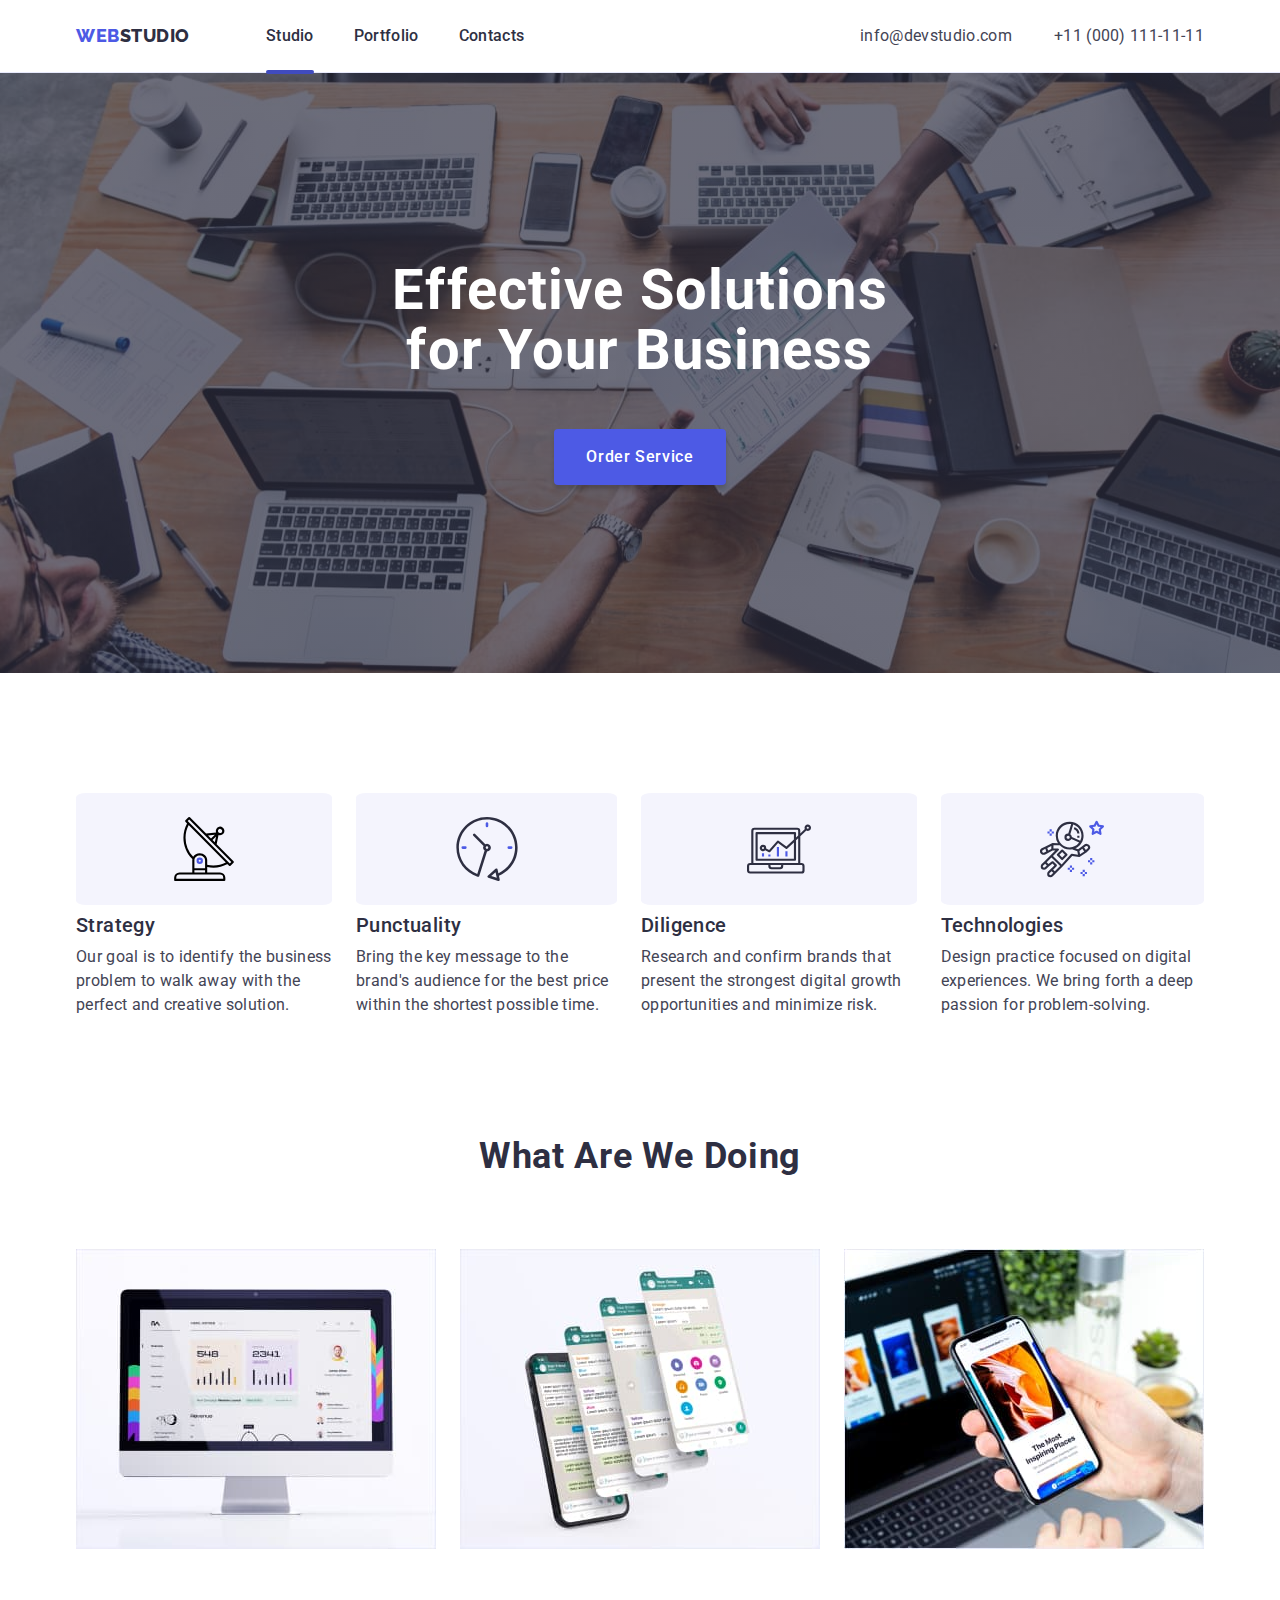
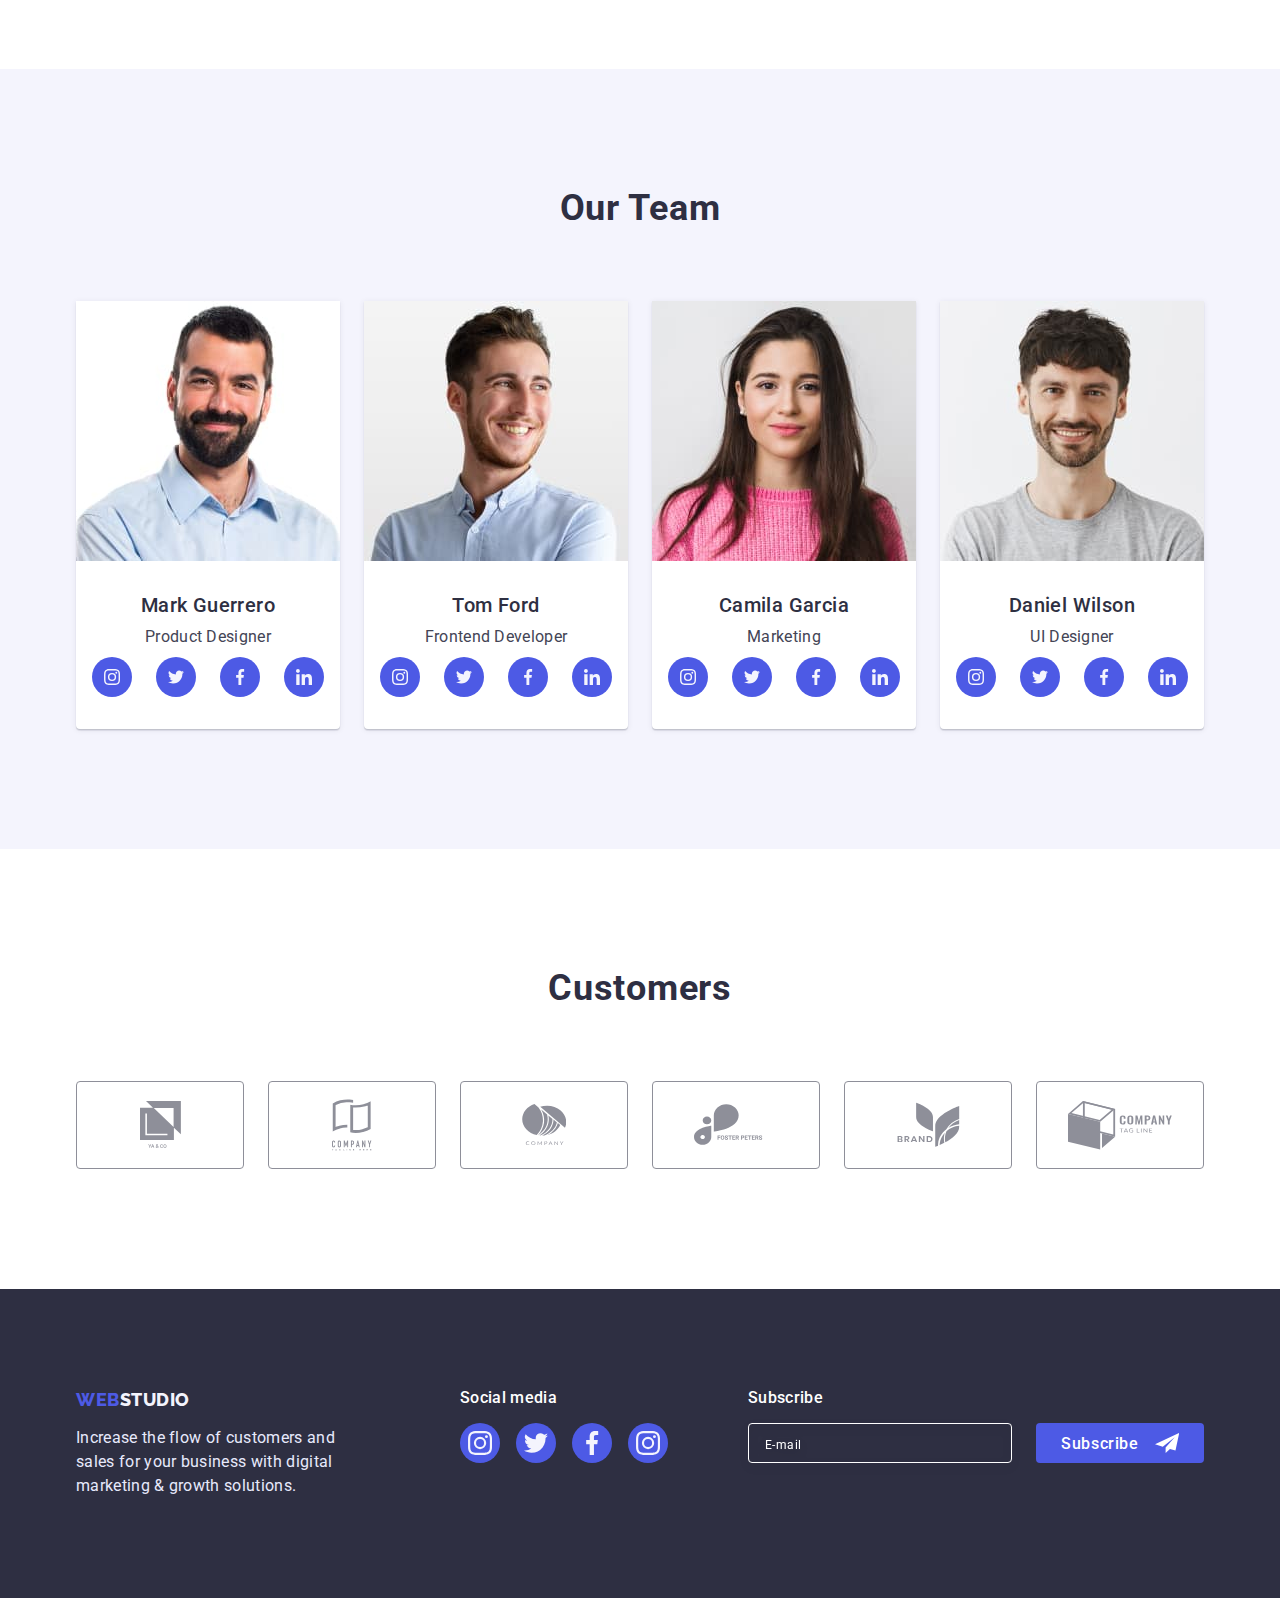
==== index.html @ 3ab44075 "Initial commit" ====
<!DOCTYPE html>
<html lang="en">
  <head>
    <meta charset="UTF-8" />
    <meta http-equiv="X-UA-Compatible" content="IE=edge" />
    <meta name="viewport" content="width=device-width, initial-scale=1.0" />
    <title>Document</title>
    <link rel="preconnect" href="https://fonts.googleapis.com" />
    <link rel="preconnect" href="https://fonts.gstatic.com" crossorigin />

    <link
      href="https://fonts.googleapis.com/css2?family=Raleway:wght@800&family=Roboto:wght@400;500;700;900&display=swap"
      rel="stylesheet"
    />
    <link
      href="
      https://cdn.jsdelivr.net/npm/modern-normalize@1.1.0/modern-normalize.min.css
      "
      rel="stylesheet"
    />
    <link rel="stylesheet" href="./css/styles.css" />
  </head>

  <body>
    <!-- Header page -->
    <header class="main-header">
      <div class="main-wrap container">
        <nav class="menu-nav">
          <!-- Links to other pages or sections of the current page -->
          <a href="./index.html" class="logo-text-first link"
            >Web<span class="logo-text-second link">Studio</span>
          </a>
          <ul class="site-nav list">
            <li class="site-nav-item">
              <a class="site-nav-link link line-nav" href="./index.html"
                >Studio</a
              >
            </li>
            <li class="site-nav-item">
              <a href="./portfolio.html" class="site-nav-link link"
                >Portfolio</a
              >
            </li>
            <li class="site-nav-item">
              <a href="" class="site-nav-link link">Contacts</a>
            </li>
          </ul>
        </nav>
        <address class="address-header">
          <ul class="address-nav list">
            <li class="address-nav-item">
              <a class="address-nav-link link" href="mailto:info@devstudio.com"
                >info@devstudio.com</a
              >
            </li>
            <li class="address-nav-item">
              <a class="address-nav-link link" href="tel:+110001111111"
                >+11 (000) 111-11-11</a
              >
            </li>
          </ul>
        </address>
      </div>
    </header>
    <!-- Unique page content -->
    <main>
      <!-- Hero section+button-->
      <section class="hero-section">
        <div class="container">
          <h1 class="hero-text">Effective Solutions for Your Business</h1>
          <button type="button" class="hero-button" data-modal-open>
            Order Service
          </button>
        </div>
      </section>
      <!-- About Our goal-->
      <section class="goal-main">
        <div class="container">
          <!-- title will be without text-->
          <h2 class="goal-heder visually-hidden">"About Our goal"</h2>
          <ul class="goal-list list">
            <li class="goal-nav">
              <div class="goal-icon">
                <svg width="64" height="64">
                  <use href="./images/icons.svg#icon-antenna"></use>
                </svg>
              </div>
              <h3 class="goal-nav-item">Strategy</h3>
              <p class="goal-nav-text">
                Our goal is to identify the business problem to walk away with
                the perfect and creative solution.
              </p>
            </li>
            <li class="goal-nav goal-punctuality">
              <div class="goal-icon">
                <svg width="64" height="64">
                  <use href="./images/icons.svg#icon-clock"></use>
                </svg>
              </div>
              <h3 class="goal-nav-item">Punctuality</h3>
              <p class="goal-nav-text">
                Bring the key message to the brand's audience for the best price
                within the shortest possible time.
              </p>
            </li>
            <li class="goal-nav goal-diligence">
              <div class="goal-icon">
                <svg width="64" height="64">
                  <use href="./images/icons.svg#icon-diagram"></use>
                </svg>
              </div>
              <h3 class="goal-nav-item">Diligence</h3>
              <p class="goal-nav-text">
                Research and confirm brands that present the strongest digital
                growth opportunities and minimize risk.
              </p>
            </li>
            <li class="goal-nav goal-technologies">
              <div class="goal-icon">
                <svg width="64" height="64">
                  <use href="./images/icons.svg#icon-astronaut"></use>
                </svg>
              </div>
              <h3 class="goal-nav-item">Technologies</h3>
              <p class="goal-nav-text">
                Design practice focused on digital experiences. We bring forth a
                deep passion for problem-solving.
              </p>
            </li>
          </ul>
        </div>
      </section>
      <!-- About What are we doing-->
      <section class="doing-main">
        <div class="container">
          <h2 class="doing-header">What are we doing</h2>
          <ul class="doing-nav list">
            <li class="doing-nav-item">
              <img
                src="./images/imgaboutdoing1.jpg"
                alt="computer"
                width="360"
                height="300"
              />
            </li>
            <li class="doing-nav-item">
              <img
                src="./images/imgaboutdoing2.jpg"
                alt="phone"
                width="360"
                height="300"
              />
            </li>
            <li class="doing-nav-item">
              <img
                src="./images/imgaboutdoing3.jpg"
                alt="computer_phone"
                width="360"
                height="300"
              />
            </li>
          </ul>
        </div>
      </section>
      <!-- About Our Team-->
      <section class="team-sect">
        <div class="container">
          <h2 class="team-header">Our Team</h2>
          <ul class="team-nav list">
            <li class="team-nav-items">
              <img
                src="./images/imgguerrero.jpg"
                alt="foto teams"
                width="264"
                height="260"
              />
              <div class="container-card">
                <h3 class="team-nav-name">Mark Guerrero</h3>
                <p class="team-nav-position">Product Designer</p>
                <ul class="social-nav list">
                  <li>
                    <a
                      href="https://www.instagram.com/"
                      class="social-nav-link"
                    >
                      <svg class="social-nav-icon" width="16" height="16">
                        <use href="./images/icons.svg#icon-instagram"></use>
                      </svg>
                    </a>
                  </li>
                  <li>
                    <a href="https://www.twitter.com/" class="social-nav-link">
                      <svg class="social-nav-icon" width="16" height="16">
                        <use href="./images/icons.svg#icon-twitter"></use>
                      </svg>
                    </a>
                  </li>
                  <li>
                    <a href="https://www.facebook.com/" class="social-nav-link">
                      <svg class="social-nav-icon" width="16" height="16">
                        <use href="./images/icons.svg#icon-facebook"></use>
                      </svg>
                    </a>
                  </li>
                  <li>
                    <a href="https://www.linkedin.com/" class="social-nav-link">
                      <svg class="social-nav-icon" width="16" height="16">
                        <use href="./images/icons.svg#icon-linkedin"></use>
                      </svg>
                    </a>
                  </li>
                </ul>
              </div>
            </li>
            <li class="team-nav-items">
              <img
                src="./images/imgford.jpg"
                alt="foto teams"
                width="264"
                height="260"
              />
              <div class="container-card">
                <h3 class="team-nav-name">Tom Ford</h3>
                <p class="team-nav-position">Frontend Developer</p>
                <ul class="social-nav list">
                  <li>
                    <a
                      href="https://www.instagram.com/"
                      class="social-nav-link"
                    >
                      <svg class="social-nav-icon" width="16" height="16">
                        <use href="./images/icons.svg#icon-instagram"></use>
                      </svg>
                    </a>
                  </li>
                  <li>
                    <a href="https://www.twitter.com/" class="social-nav-link">
                      <svg class="social-nav-icon" width="16" height="16">
                        <use href="./images/icons.svg#icon-twitter"></use>
                      </svg>
                    </a>
                  </li>
                  <li>
                    <a href="https://www.facebook.com/" class="social-nav-link">
                      <svg class="social-nav-icon" width="16" height="16">
                        <use href="./images/icons.svg#icon-facebook"></use>
                      </svg>
                    </a>
                  </li>
                  <li>
                    <a href="https://www.linkedin.com/" class="social-nav-link">
                      <svg class="social-nav-icon" width="16" height="16">
                        <use href="./images/icons.svg#icon-linkedin"></use>
                      </svg>
                    </a>
                  </li>
                </ul>
              </div>
            </li>
            <li class="team-nav-items">
              <img
                src="./images/imggarcia.jpg"
                alt="foto teams"
                width="264"
                height="260"
              />
              <div class="container-card">
                <h3 class="team-nav-name">Camila Garcia</h3>
                <p class="team-nav-position">Marketing</p>
                <ul class="social-nav list">
                  <li>
                    <a
                      href="https://www.instagram.com/"
                      class="social-nav-link"
                    >
                      <svg class="social-nav-icon" width="16" height="16">
                        <use href="./images/icons.svg#icon-instagram"></use>
                      </svg>
                    </a>
                  </li>
                  <li>
                    <a href="https://www.twitter.com/" class="social-nav-link">
                      <svg class="social-nav-icon" width="16" height="16">
                        <use href="./images/icons.svg#icon-twitter"></use>
                      </svg>
                    </a>
                  </li>
                  <li>
                    <a href="https://www.facebook.com/" class="social-nav-link">
                      <svg class="social-nav-icon" width="16" height="16">
                        <use href="./images/icons.svg#icon-facebook"></use>
                      </svg>
                    </a>
                  </li>
                  <li>
                    <a href="https://www.linkedin.com/" class="social-nav-link">
                      <svg class="social-nav-icon" width="16" height="16">
                        <use href="./images/icons.svg#icon-linkedin"></use>
                      </svg>
                    </a>
                  </li>
                </ul>
              </div>
            </li>
            <li class="team-nav-items">
              <img
                src="./images/imgwilson.jpg"
                alt="foto teams"
                width="264"
                height="260"
              />
              <div class="container-card">
                <h3 class="team-nav-name">Daniel Wilson</h3>
                <p class="team-nav-position">UI Designer</p>
                <ul class="social-nav list">
                  <li>
                    <a
                      href="https://www.instagram.com/"
                      class="social-nav-link"
                    >
                      <svg class="social-nav-icon" width="16" height="16">
                        <use href="./images/icons.svg#icon-instagram"></use>
                      </svg>
                    </a>
                  </li>
                  <li>
                    <a href="https://www.twitter.com/" class="social-nav-link">
                      <svg class="social-nav-icon" width="16" height="16">
                        <use href="./images/icons.svg#icon-twitter"></use>
                      </svg>
                    </a>
                  </li>
                  <li>
                    <a href="https://www.facebook.com/" class="social-nav-link">
                      <svg class="social-nav-icon" width="16" height="16">
                        <use href="./images/icons.svg#icon-facebook"></use>
                      </svg>
                    </a>
                  </li>
                  <li>
                    <a href="https://www.linkedin.com/" class="social-nav-link">
                      <svg class="social-nav-icon" width="16" height="16">
                        <use href="./images/icons.svg#icon-linkedin"></use>
                      </svg>
                    </a>
                  </li>
                </ul>
              </div>
            </li>
          </ul>
        </div>
      </section>
      <!-- Customers -->
      <section class="customers-main">
        <div class="container">
          <h2 class="customers-header">Customers</h2>
          <ul class="customers-list list">
            <li class="customers-link link">
              <a href="" class="customers-link-icon">
                <svg class="customers-icon" width="41" height="47">
                  <use href="./images/icons.svg#icon-grouponee"></use>
                </svg>
              </a>
            </li>
            <li class="customers-link link">
              <a href="" class="customers-link-icon">
                <svg class="customers-icon" width="40" height="52">
                  <use href="./images/icons.svg#icon-grouptwo"></use>
                </svg>
              </a>
            </li>
            <li class="customers-link link">
              <a href="" class="customers-link-icon">
                <svg class="customers-icon" width="44" height="41">
                  <use href="./images/icons.svg#icon-groupthree"></use>
                </svg>
              </a>
            </li>
            <li class="customers-link link">
              <a href="" class="customers-link-icon">
                <svg class="customers-icon" width="84" height="41">
                  <use href="./images/icons.svg#icon-groupfour"></use>
                </svg>
              </a>
            </li>
            <li class="customers-link link">
              <a href="" class="customers-link-icon">
                <svg class="customers-icon" width="63" height="45">
                  <use href="./images/icons.svg#icon-groupfive"></use>
                </svg>
              </a>
            </li>
            <li class="customers-link link">
              <a href="" class="customers-link-icon">
                <svg class="customers-icon" width="104" height="56">
                  <use href="./images/icons.svg#icon-groupsix"></use>
                </svg>
              </a>
            </li>
          </ul>
        </div>
      </section>
    </main>
    <!-- footer -->
    <footer class="footer-main">
      <div class="container footer-wrap">
        <div class="footer-logo-wrap">
          <a href="./index.html" class="footer-text-first link list"
            >Web<span class="footer-text-second link">Studio</span>
          </a>
          <p class="footer-text">
            Increase the flow of customers and sales for your business with
            digital marketing & growth solutions.
          </p>
        </div>
        <div class="footer-social-wrap">
          <h3 class="footer-social">Social media</h3>
          <ul class="footer-social-nav list">
            <li class="footer-social-link">
              <a href="" class="social-nav-link footer-link">
                <svg class="social-nav-icon" width="24" height="24">
                  <use href="./images/icons.svg#icon-instagram"></use>
                </svg>
              </a>
            </li>
            <li class="footer-social-link">
              <a href="" class="social-nav-link footer-link">
                <svg class="social-nav-icon" width="24" height="24">
                  <use href="./images/icons.svg#icon-twitter"></use>
                </svg>
              </a>
            </li>
            <li class="footer-social-link">
              <a href="" class="social-nav-link footer-link">
                <svg class="social-nav-icon" width="24" height="24">
                  <use href="./images/icons.svg#icon-facebook"></use>
                </svg>
              </a>
            </li>
            <li class="footer-social-link">
              <a href="" class="social-nav-link footer-link">
                <svg class="social-nav-icon" width="24" height="24">
                  <use href="./images/icons.svg#icon-instagram"></use>
                </svg>
              </a>
            </li>
          </ul>
        </div>
        <!-- Subscribe form -->
        <form class="subscribe-form">
          <label for="subscribe-input"
            ><span class="subscribe-title-text">Subscribe</span>
          </label>
          <div class="subscribe-form-wrap">
            <input
              name="subscribe_input"
              id="subscribe-input"
              type="email"
              placeholder="E-mail"
              class="subscribe-footer-input"
            />
            <button type="submit" class="subscribe-btn">
              Subscribe
              <svg class="subscribe-button-icon" width="24" height="24">
                <use href="./images/icons.svg#icon-subscribe"></use>
              </svg>
            </button>
          </div>
        </form>
      </div>
    </footer>
    <!-- backdrop+modal -->
    <!-- is-hidden -->
    <div class="backdrop is-hidden" data-modal>
      <div class="modal">
        <button type="button" class="modal-close-btn" data-modal-close>
          <svg class="modal-close-icon" width="8" height="8">
            <use href="./images/icons.svg#icon-close-black"></use>
          </svg>
        </button>
        <!--  modal-form-->
        <form class="modal-form">
          <p class="modal-title-text">
            Leave your contacts and we will call you back
          </p>
          <div class="modal-label-wrap">
            <label class="modal-form-field" for="name-client">
              <span class="modal-form-field-desc">Name</span>
            </label>
            <div class="modal-input-wrap">
              <input
                type="text"
                name="name_client"
                id="name-client"
                required
                pattern="^[a-zA-Z]+$"
                minlength="2"
                class="modal-form-input"
                autofocus
              />
              <svg class="modal-form-input-icon" width="12" height="12">
                <use href="./images/icons.svg#icon-name"></use>
              </svg>
            </div>
          </div>
          <div class="modal-label-wrap">
            <label class="modal-form-field" for="tel-client">
              <span class="modal-form-field-desc">Phone</span>
            </label>
            <div class="modal-input-wrap">
              <input
                type="tel"
                name="tel_client"
                id="tel-client"
                required
                pattern="[0-9]{10}"
                class="modal-form-input"
              />
              <svg class="modal-form-input-icon" width="13" height="13">
                <use href="./images/icons.svg#icon-phone"></use>
              </svg>
            </div>
          </div>
          <div class="modal-label-wrap">
            <label class="modal-form-field" for="email-client">
              <span class="modal-form-field-desc">Email</span>
            </label>
            <div class="modal-input-wrap">
              <input
                type="email"
                name="email_client"
                id="email-client"
                class="modal-form-input"
              />
              <svg class="modal-form-input-icon" width="15" height="12">
                <use href="./images/icons.svg#icon-email"></use>
              </svg>
            </div>
          </div>

          <label for="comment-client">
            <span class="modal-form-field-desc">Comment</span>
          </label>
          <textarea
            name="comment_client"
            id="comment-client"
            placeholder="Text input"
            class="modal-form-comment"
          ></textarea>
          <input
            id="user-policy"
            type="checkbox"
            name="user_policy"
            class="modal-form-check visually-hidden"
          />
          <label for="user-policy" class="modal-form-check-desk"
            >I accept the terms and conditions of the&nbsp;
            <a class="link" href="">Privacy Policy</a>
          </label>
          <button type="submit" class="modal-submit-btn">Send</button>
        </form>
      </div>
    </div>
    <script src="./js/modal.js"></script>
  </body>
</html>
---- css/styles.css ----
:root {
  --main-text-color: #434455;
  --title-text-color: #2e2f42;
  --logo-text-color: #4d5ae5;
  --hover-text-color: #404bbf;
  --background-hero-color: #2e2f42;
  --hero-text-color: #ffffff;
  --button-main-color: #4d5ae5;
  --button-hover-color: #404bbf;
  --button-text-color: #ffffff;
  --background-button-color: #f4f4fd;
  --background-team-color: #f4f4fd;
  --background-team-card: #ffffff;
  --background-footer-color: #2e2f42;
  --logo-footertext-color: #f4f4fd;
  --footer-text-color: #e7e9fc;
  --background-main-section: #e5e5e5;
  --background-work-card: #ffffff;
  --social-icon-color: rgba(244, 244, 253, 1);
  --social-background-color: rgba(77, 90, 229, 1);
  --social-background-hover: rgba(64, 75, 191, 1);
  --customer-border-color: rgba(142, 143, 153, 1);
  --customer-logo-color: rgba(142, 143, 153, 1);
  --footer-social-color: #31d0aa;
  --backdrop-color: rgba(46, 47, 66, 0.4);
  --modalwindow-color: #fcfcfc;
  --background-modal-color: #e7e9fc;
  --modal-close-normal: rgba(46, 47, 66, 1);
  --modal-close-active: rgba(255, 255, 255, 1);
}
body {
  font-family: Roboto, sans-serif;
  color: var(--main-text-color);
  background-color: var(--background-team-card);
}
/* global border-box*/
*,
*::before,
*::after {
  box-sizing: border-box;
}
/* local zeroing margin&padding */

h1,
h2,
h3,
h4,
p {
  margin-top: 0;
  margin-bottom: 0;
}
ul {
  margin-top: 0;
  margin-bottom: 0;
  padding-left: 0;
}

img {
  display: block;
  max-width: 100%;
  height: auto;
}

/* reset styles in the list*/
.list {
  list-style: none;
}
/* style for main page*/
/* reset styles in the link*/
.link {
  text-decoration: none;
  font-style: normal;
}
/* container*/
.container {
  max-width: 1158px;
  padding: 0 15px;
  margin: 0 auto;
}
/*style header*/
.main-header {
  border-bottom: 1px solid #e7e9fc;
}
.main-wrap {
  display: flex;
  align-items: center;
}
.menu-nav {
  display: flex;
  align-items: center;
}
/* logo header*/

.logo-text-first {
  padding-top: 24px;
  padding-bottom: 24px;

  font-family: 'Raleway', sans-serif;
  font-weight: 800;
  font-size: 18px;
  line-height: 1.17;
  letter-spacing: 0.03em;
  text-transform: uppercase;
  color: var(--logo-text-color);
}
.logo-text-second {
  font-family: 'Raleway', sans-serif;
  font-weight: 800;
  font-size: 18px;
  line-height: 1.17;
  letter-spacing: 0.03em;
  text-transform: uppercase;
  color: var(--title-text-color);
}
/* nav in header*/

.site-nav {
  display: flex;
  margin-left: 76px;
}
.site-nav-item {
  margin-right: 40px;
}
.site-nav .site-nav-item:last-child {
  margin-right: 0;
}
.site-nav-link {
  display: block;
  padding-top: 24px;
  padding-bottom: 24px;

  font-weight: 500;
  font-size: 16px;
  line-height: 1.5;
  letter-spacing: 0.02em;
  color: var(--title-text-color);
  /*  Set transition values  */
  transition: color 250ms cubic-bezier(0.4, 0, 0.2, 1);
}
.site-nav .link:hover,
.site-nav .link:focus {
  color: var(--hover-text-color);
}
.line-nav {
  position: relative;
}
.line-nav::after {
  content: '';
  position: absolute;
  width: 100%;
  height: 4px;
  left: 0px;

  background: var(--button-hover-color);
  border-radius: 2px;
  bottom: -2px;
}

/* nav address in header*/
.address-header {
  font-style: normal;
  margin-left: auto;
}
.address-nav-link {
  padding-top: 24px;
  padding-bottom: 24px;

  font-weight: 400;
  font-size: 16px;
  line-height: 1.5;
  letter-spacing: 0.02em;
  color: var(--main-text-color);
  /*  Set transition values  */
  transition: color 250ms cubic-bezier(0.4, 0, 0.2, 1);
}
.address-nav {
  display: flex;
}
.address-nav .address-nav-item + .address-nav-item {
  margin-left: 42px;
}
.address-nav .link:hover,
.address-nav .link:focus {
  color: var(--hover-text-color);
}
/* Hero section+button*/
.hero-section {
  text-align: center;
  background-color: var(--background-hero-color);
  padding-top: 188px;
  padding-bottom: 188px;
  background-image: linear-gradient(
      rgba(46, 47, 66, 0.7),
      rgba(46, 47, 66, 0.7)
    ),
    url(../images/peopleofficeopt.jpg);
  background-size: cover;
  max-width: 1440px;
  margin: 0 auto;
}
.hero-text {
  margin-bottom: 48px;
  margin-right: auto;
  margin-left: auto;
  width: 496px;

  font-weight: 700;
  font-size: 56px;
  line-height: 1.07;
  letter-spacing: 0.02em;
  text-align: center;
  color: var(--hero-text-color);
}
.hero-button {
  display: inline-block;
  border-radius: 4px;
  padding: 16px 32px;
  box-shadow: 0px 4px 4px rgba(0, 0, 0, 0.15);
  border: 0;

  font-family: inherit;
  background-color: var(--button-main-color);
  font-weight: 500;
  font-size: 16px;
  line-height: 1.5;
  letter-spacing: 0.04em;
  cursor: pointer;
  color: var(--button-text-color);
  /*  Set transition values  */
  transition: background-color 250ms cubic-bezier(0.4, 0, 0.2, 1),
    box-shadow 250ms cubic-bezier(0.4, 0, 0.2, 1);
}
.hero-button:hover,
.hero-button:focus {
  background-color: var(--button-hover-color);
}
/* section About Our goal*/
/* h2 hidden*/
.visually-hidden {
  position: absolute;
  width: 1px;
  height: 1px;
  margin: -1px;
  border: 0;
  padding: 0;
  white-space: nowrap;
  clip-path: inset(100%);
  clip: rect(0 0 0 0);
  overflow: hidden;
}
.goal-main {
  padding: 120px 0;
}
.goal-list {
  display: flex;
  gap: 24px;
}
.goal-nav {
  flex-basis: calc((100%-72px) / 4);
}
.goal-icon {
  display: flex;
  justify-content: center;
  align-items: center;
  height: 112px;
  margin-bottom: 8px;
  background: var(--background-button-color);
  border-radius: 4%;
}
.goal-nav-item {
  margin-top: 0;
  margin-bottom: 8px;
  font-weight: 500;
  font-size: 20px;
  line-height: 1.2;
  letter-spacing: 0.02em;
  color: var(--title-text-color);
}
.goal-nav-text {
  margin: 0;
  font-weight: 400;
  font-size: 16px;
  line-height: 1.5;
  letter-spacing: 0.02em;
  color: var(--main-text-color);
}
/*  section What are we doing*/
.doing-main {
  padding: 0 0 120px 0;
}
.doing-nav {
  display: flex;
  /* flex-wrap: wrap; */
  gap: 24px;
}
.doing-header {
  margin-top: 0;
  margin-bottom: 72px;

  font-weight: 700;
  font-size: 36px;
  line-height: 1.11;
  letter-spacing: 0.02em;
  text-transform: capitalize;
  text-align: center;
  color: var(--title-text-color);
}
.doing-nav-item {
  flex-basis: calc((100%-24 * 2) / 3);
}

/*  section Team*/
.team-sect {
  padding: 120px 0;
  background-color: var(--background-team-color);
}
.team-nav {
  display: flex;
  /* flex-wrap: wrap; */
  gap: 24px;
}
.team-header {
  margin-top: 0;
  margin-bottom: 72px;

  font-weight: 700;
  font-size: 36px;
  line-height: 1.11;
  letter-spacing: 0.02em;
  text-transform: capitalize;
  text-align: center;
  color: var(--title-text-color);
}

.team-nav-items {
  flex-basis: calc((100%-24 * 3) / 4);
  background-color: var(--background-team-card);
  text-align: center;
  box-shadow: 0px 1px 6px rgba(46, 47, 66, 0.08),
    0px 1px 1px rgba(46, 47, 66, 0.16), 0px 2px 1px rgba(46, 47, 66, 0.08);
  border-radius: 0px 0px 4px 4px;
}
.team-nav-name {
  margin-top: 0;
  margin-bottom: 8px;
  text-align: center;

  font-weight: 500;
  font-size: 20px;
  line-height: 1.2;
  letter-spacing: 0.02em;
  color: var(--title-text-color);
}
.team-nav-position {
  margin: 0;
  text-align: center;
  line-height: 1.5;
  font-size: 16px;
  letter-spacing: 0.02em;
  margin-bottom: 8px;
}
.container-card {
  padding: 32px 0;
}
.social-nav {
  display: flex;
  align-content: center;
  justify-content: center;
  gap: 24px;
}
.social-nav-link {
  display: flex;
  justify-content: center;
  align-items: center;
  width: 40px;
  height: 40px;
  border-radius: 50%;
  border-color: transparent;
  background-color: var(--social-background-color);
  /*  Set transition values  */
  transition: background-color 250ms cubic-bezier(0.4, 0, 0.2, 1);
}
.social-nav-link:hover,
.social-nav-link:focus {
  background-color: var(--social-background-hover);
}

.social-nav-icon {
  fill: var(--social-icon-color);
}

/* Customers*/
.customers-main {
  padding: 120px 0;
  background-color: var(--background-work-card);
}
.customers-list {
  display: flex;
  /* flex-wrap: wrap; */
  gap: 24px;
}
.customers-header {
  margin-top: 0;
  margin-bottom: 72px;

  font-weight: 700;
  font-size: 36px;
  line-height: 1.11;
  letter-spacing: 0.02em;
  text-transform: capitalize;
  text-align: center;
  color: var(--title-text-color);
  /* outline: 1px solid red; */
}
.customers-link-icon {
  width: 168px;
  height: 88px;
  align-items: center;
  justify-content: center;
  display: flex;
  color: var(--customer-logo-color);

  border: 1px solid var(--customer-border-color);
  border-color: var(--customer-border-color);
  border-radius: 4px;
  /*  Set transition values  */
  transition: border 250ms cubic-bezier(0.4, 0, 0.2, 1);
}
.customers-icon {
  fill: currentColor;
  transition: color 250ms cubic-bezier(0.4, 0, 0.2, 1);
}
.customers-link-icon:hover,
.customers-link-icon:focus {
  color: var(--hover-text-color);
}
.customers-link-icon:hover,
.customers-link-icon:focus {
  border: 1px solid var(--hover-text-color);
}

/*  footer*/
.footer-main {
  padding-top: 100px;
  padding-bottom: 100px;
  background-color: var(--background-footer-color);
}
.footer-logo-wrap {
  margin-right: 120px;
}
.footer-text-first {
  padding-top: 24px;
  padding-bottom: 24px;

  font-family: 'Raleway', sans-serif;
  font-weight: 800;
  font-size: 18px;
  line-height: 1.17;
  letter-spacing: 0.03em;
  text-transform: uppercase;
  color: var(--logo-text-color);
}

.footer-text-second {
  font-family: 'Raleway', sans-serif;
  font-style: normal;
  font-weight: 800;
  font-size: 18px;
  line-height: 1.17;
  letter-spacing: 0.03em;
  text-transform: uppercase;
  color: var(--logo-footertext-color);
}
.footer-text {
  margin-top: 16px;
  margin-bottom: 0;
  width: 264px;

  font-size: 16px;
  line-height: 1.5;
  letter-spacing: 0.02em;
  color: var(--footer-text-color);
}
.footer-wrap {
  display: flex;
  /* flex-wrap: wrap;
  gap: 120px; */
}
.footer-social-wrap {
  width: 208px;
  margin-right: 80px;
}
.footer-social {
  font-weight: 500;
  font-size: 16px;
  /* line-height: 1.5px; */
  letter-spacing: 0.02em;
  color: var(--button-text-color);
}
.footer-social-nav {
  display: flex;
  align-content: center;
  gap: 16px;
  margin-top: 16px;
}
.footer-link:hover,
.footer-link:focus {
  background-color: var(--footer-social-color);
}
/* modal window */
.backdrop {
  position: fixed;
  height: 100%;
  width: 1440px;
  left: 0px;
  top: 0px;
  background-color: var(--backdrop-color);
  transition: visibility 350ms linear, opacity 350ms linear;
}
.modal {
  position: absolute;
  width: 408px;
  min-height: 576px;
  top: 88px;
  background: var(--modalwindow-color);
  box-shadow: 0px 1px 1px rgba(0, 0, 0, 0.14), 0px 1px 3px rgba(0, 0, 0, 0.12),
    0px 2px 1px rgba(0, 0, 0, 0.2);
  border-radius: 4px;
  position: absolute;
  top: 50%;
  left: 50%;
  padding: 72px 24px 24px 24px;
  /*  Set transition values  */
  transform: translate(-50%, -50%) scale(1) rotate(0);
  transition: transform 350ms linear;
}

.backdrop.is-hidden .modal {
  transform: translate(-50%, -50%) scalex(0) rotate(-60deg);
}
.modal-close-btn {
  width: 24px;
  height: 24px;
  border: 1px solid rgba(0, 0, 0, 0.1);
  border-radius: 50%;
  background-color: var(--background-modal-color);
  position: absolute;
  top: 24px;
  right: 24px;
  cursor: pointer;
  /*  Set transition values  */
  transition: background-color 250ms cubic-bezier(0.4, 0, 0.2, 1),
    color 250ms cubic-bezier(0.4, 0, 0.2, 1);
}
.modal-close-icon {
  fill: currentColor;
}
.modal-close-btn:hover {
  background-color: var(--social-background-hover);
  color: var(--modal-close-active);
}
.is-hidden {
  visibility: hidden;
  opacity: 0;
  pointer-events: none;
}
/* modal-form */
.modal-title-text {
  font-weight: 500;
  font-size: 16px;
  line-height: 1.5;
  text-align: center;
  letter-spacing: 0.02em;
  color: var(--title-text-color);
  margin-bottom: 16px;
}
.modal-form {
  display: flex;
  flex-direction: column;
}

.modal-form-input {
  width: 100%;
  height: 40px;
  border: 1px solid rgba(46, 47, 66, 0.4);
  border-radius: 4px;
  padding-left: 38px;
  /* Set transition values */
  transition: border-color 250ms cubic-bezier(0.4, 0, 0.2, 1);
}
.modal-form-field-desc {
  display: block;
  font-weight: 400;
  font-size: 12px;
  line-height: 1.17;
  letter-spacing: 0.04em;
  color: #8e8f99;
  margin-bottom: 4px;
}
.modal-label-wrap {
  margin-bottom: 8px;
}

.modal-input-wrap {
  position: relative;
}
.modal-form-input-icon {
  position: absolute;
  top: 50%;
  transform: translateY(-50%);
  left: 16px;
  display: block;
  fill: var(--modal-close-normal);
  /* Set transition values  */
  transition: fill 250ms cubic-bezier(0.4, 0, 0.2, 1);
}

.modal-form-comment {
  width: 100%;
  border: 1px solid var(--backdrop-color);
  border-radius: 4px;
  height: 120px;
  resize: none;
  padding: 8px 16px;
  font-weight: 400;
  font-size: 12px;
  line-height: 1.17;
  letter-spacing: 0.04em;
  margin-bottom: 16px;
  /*  Set transition values  */
  transition: border 250ms cubic-bezier(0.4, 0, 0.2, 1);
}
.modal-form-comment::placeholder {
  font-weight: 400;
  font-size: 12px;
  line-height: 1.17;
  letter-spacing: 0.04em;
  color: var(--backdrop-color);
}
.modal-form-input:focus {
  outline: none;
  border-color: var(--social-background-color);
}
.modal-form-input:focus:focus + .modal-form-input-icon {
  fill: var(--social-background-color);
}
.modal-form-comment:focus {
  outline: none;
  border-color: var(--social-background-color);
}
.modal-form-check-desk {
  display: flex;
  align-items: center;
  font-weight: 400;
  font-size: 12px;
  line-height: 1.17;
  letter-spacing: 0.04em;
  /* LIGHT SLATE */
  color: var(--customer-logo-color);
  margin-bottom: 24px;
}
.modal-form-check-desk a {
  color: var(--button-main-color);
  outline: transparent;
}
.modal-form-check-desk::before {
  display: inline-block;
  width: 16px;
  height: 16px;
  content: '';
  border: 1px solid var(--backdrop-color);
  border-radius: 2px;
  cursor: pointer;
  text-align: center;
  margin-right: 8px;
  background-color: inherit;
  /*  Set transition values  */
  transition: background-color 250ms cubic-bezier(0.4, 0, 0.2, 1),
    border-color 250ms cubic-bezier(0.4, 0, 0.2, 1);
}
.modal-form-check:checked + .modal-form-check-desk::before {
  background-image: url(../images/check.svg);
  background-color: var(--button-main-color);
  background-origin: border-box;
  background-repeat: no-repeat;
  background-size: 10px 8px;
  background-position: center;
  border-color: var(--button-main-color);
}
.modal-submit-btn {
  align-self: center;
  min-width: 169px;

  padding: 16px 32px;
  font-weight: 500;
  font-size: 16px;
  line-height: 1.5;
  align-items: center;
  text-align: center;
  letter-spacing: 0.04em;
  color: var(--background-team-card);

  background: var(--button-main-color);
  border: 1px solid transparent;
  box-shadow: 0px 4px 4px rgba(0, 0, 0, 0.15);
  border-radius: 4px;
  cursor: pointer;
  /*  Set transition values  */
  transition: background-color 250ms cubic-bezier(0.4, 0, 0.2, 1);
}
.modal-submit-btn:hover,
.modal-submit-btn:focus {
  background-color: var(--button-hover-color);
}

.modal-form-check-desk a:hover,
.modal-form-check-desk a:focus {
  text-decoration: underline;
}
/* subscribe-form */
.subscribe-form-wrap {
  display: flex;
  gap: 24px;
}
.subscribe-form {
  /* min-width: 453px; */
}
.subscribe-title-text {
  display: inline-block;
  font-weight: 500;
  font-size: 16px;
  /* line-height: 1.5; */
  letter-spacing: 0.02em;
  color: var(--button-text-color);
  margin-bottom: 16px;
}

.subscribe-footer-input {
  width: 264px;
  height: 40px;
  border: 1px solid #ffffff;
  filter: drop-shadow(0px 4px 4px rgba(0, 0, 0, 0.15));
  border-radius: 4px;
  outline: none;
  font-size: 16px;
  color: var(--button-text-color);
  padding-left: 16px;
  background-color: transparent;
}
.subscribe-footer-input::placeholder {
  font-weight: 400;
  font-size: 12px;
  line-height: 2;
  letter-spacing: 0.04em;
  color: var(--hero-text-color);
}
.subscribe-btn {
  justify-content: center;
  align-items: center;
  padding: 8px 64px 8px 24px;
  min-width: 165px;
  height: 40px;
  background-color: var(--button-main-color);
  border-radius: 4px;
  border: 1px solid transparent;
  color: var(--button-text-color);
  font-weight: 500;
  font-size: 16px;
  line-height: 1.5;
  align-items: center;
  text-align: center;
  letter-spacing: 0.04em;
  cursor: pointer;
  position: relative;
  /*  Set transition values  */
  transition: background-color 250ms cubic-bezier(0.4, 0, 0.2, 1);
}
.subscribe-btn:hover,
.subscribe-btn:focus {
  background-color: var(--button-hover-color);
}
.subscribe-button-icon {
  position: absolute;
  right: 24px;
  top: 50%;
  transform: translateY(-50%);
  fill: var(--button-text-color);
}

/* style for PORTFOLIO page*/
/* filter/radio+buttons-*/
.main-portfolio {
  padding: 96px 0px 120px 0px;
}
.filter-btn-list {
  margin-bottom: 72px;
  justify-content: center;
  display: flex;
  gap: 24px;
}
.filter-btn-text {
  display: inline-block;
  border-radius: 4px;
  padding: 12px 24px;

  font-family: inherit;
  background-color: var(--background-button-color);
  font-weight: 500;
  font-size: 16px;
  line-height: 1.5;
  letter-spacing: 0.04em;
  border: transparent;
  cursor: pointer;
  color: var(--button-main-color);
  /*  Set transition values  */
  transition: color 250ms cubic-bezier(0.4, 0, 0.2, 1),
    background-color 250ms cubic-bezier(0.4, 0, 0.2, 1),
    box-shadow 250ms cubic-bezier(0.4, 0, 0.2, 1);
}
.filter-btn-text:hover,
.filter-btn-text:focus {
  color: var(--button-text-color);
  background-color: var(--button-hover-color);
  box-shadow: 0px 4px 4px rgba(0, 0, 0, 0.15);
  border-radius: 4px;
}
/* --Work types-*/
.work-list {
  display: flex;
  flex-wrap: wrap;
  gap: 48px 24px;
}
.work-type {
  flex-basis: calc(100% / 3-24px);
  background-color: var(--background-work-card);
}
.work-type-div {
  padding: 32px 16px;
  border: 1px solid #e7e9fc;
  border-top: none;
}
.work-type-name {
  margin-bottom: 8px;
  font-weight: 500;
  font-size: 20px;
  line-height: 1.2;
  letter-spacing: 0.02em;
  color: var(--title-text-color);
}
.work-type-text {
  font-size: 16px;
  line-height: 1.5;
  letter-spacing: 0.02em;
  color: var(--main-text-color);
}
.work-link {
  display: block;
  /*  Set transition values  */
  transition-property: box-shadow;
  transition-duration: 250ms;
  transition-timing-function: cubic-bezier(0.4, 0, 0.2, 1);
}
.work-link:hover,
.work-link:focus {
  box-shadow: 0px 1px 6px rgba(46, 47, 66, 0.08),
    0px 1px 1px rgba(46, 47, 66, 0.16), 0px 2px 1px rgba(46, 47, 66, 0.08);
}
.work-link:hover .work-text-cover,
.work-link:focus .work-text-cover {
  transform: translateY(0);
}

.work-wrap-cover {
  position: relative;
  overflow: hidden;
}
.work-text-cover {
  position: absolute;
  top: 0;
  font-size: 16px;
  line-height: 1.5;
  letter-spacing: 0.02em;
  color: var(--background-team-color);
  background-color: var(--social-background-color);
  padding: 40px 32px;
  height: 100%;
  /*  Set transition values  */
  transform: translateY(100%);
  transition-property: transform;
  transition-duration: 250ms;
  transition-timing-function: cubic-bezier(0.4, 0, 0.2, 1);
  overflow: auto;
}
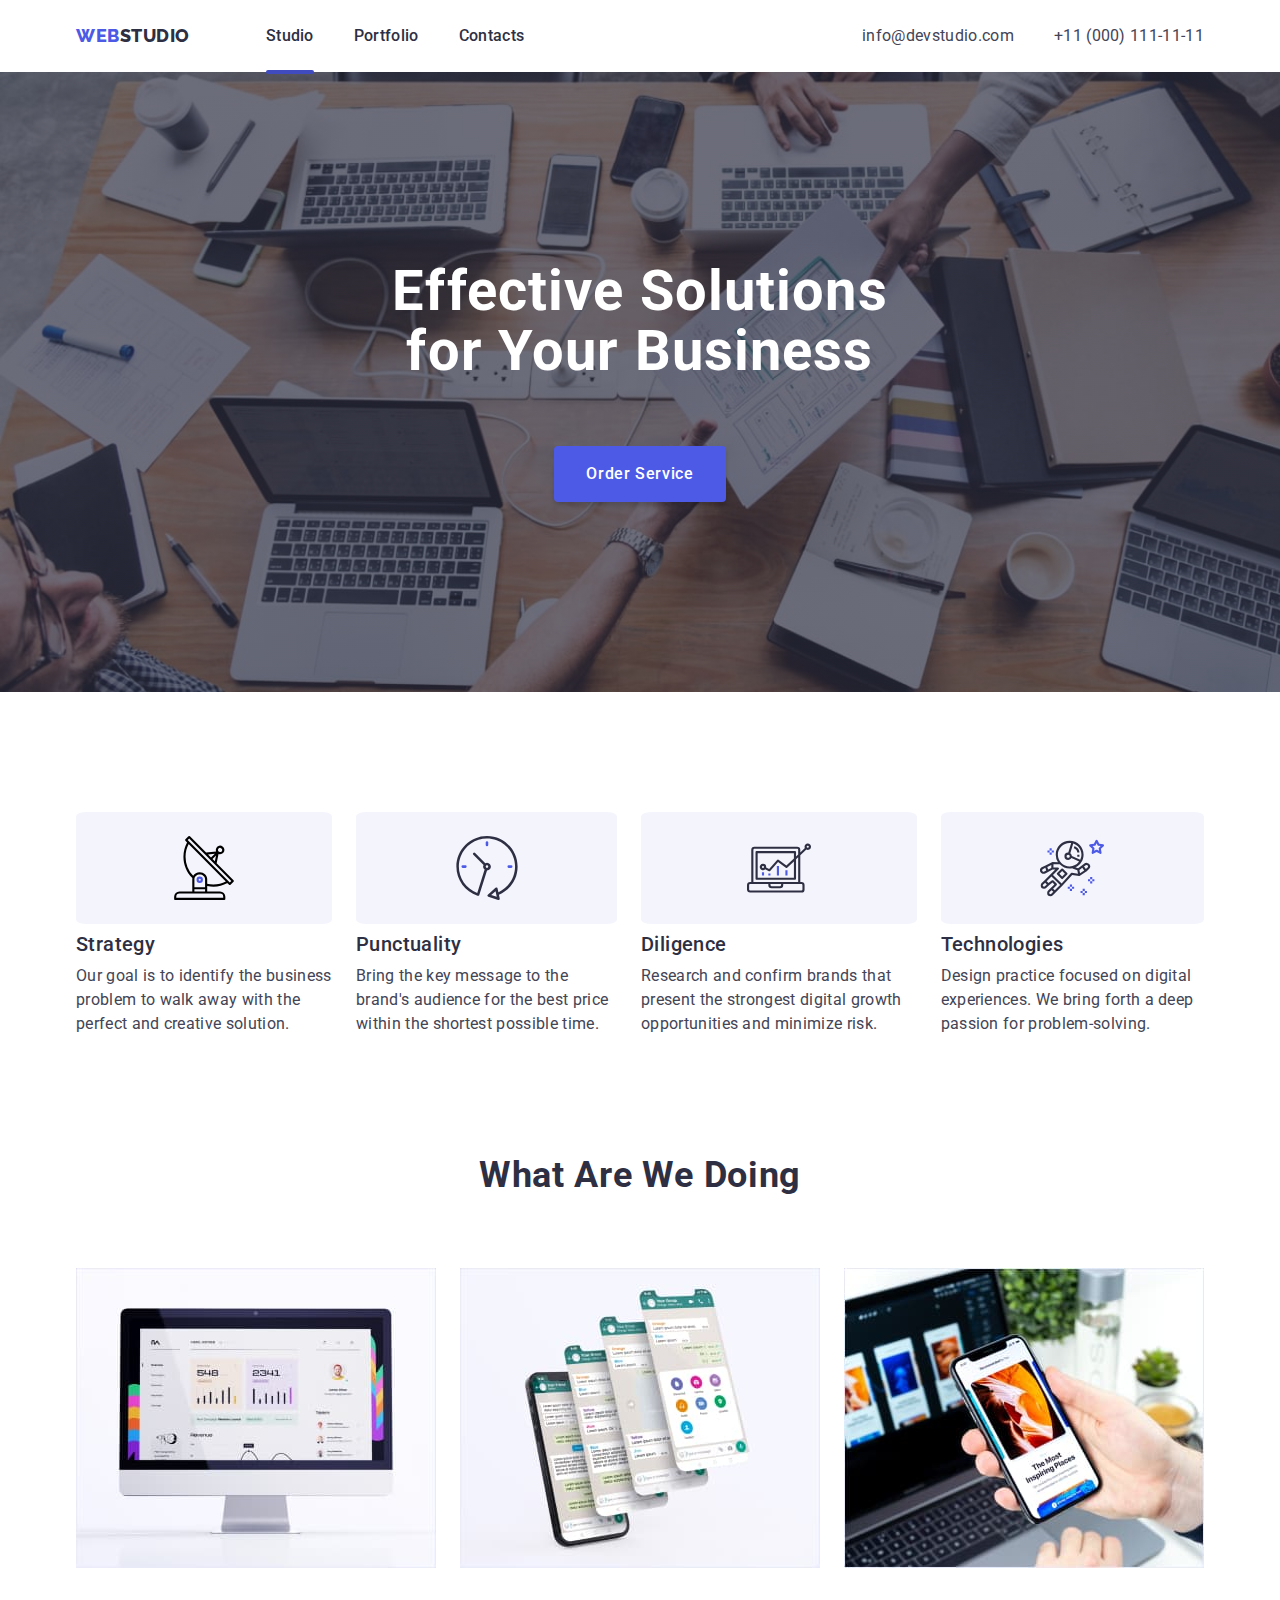
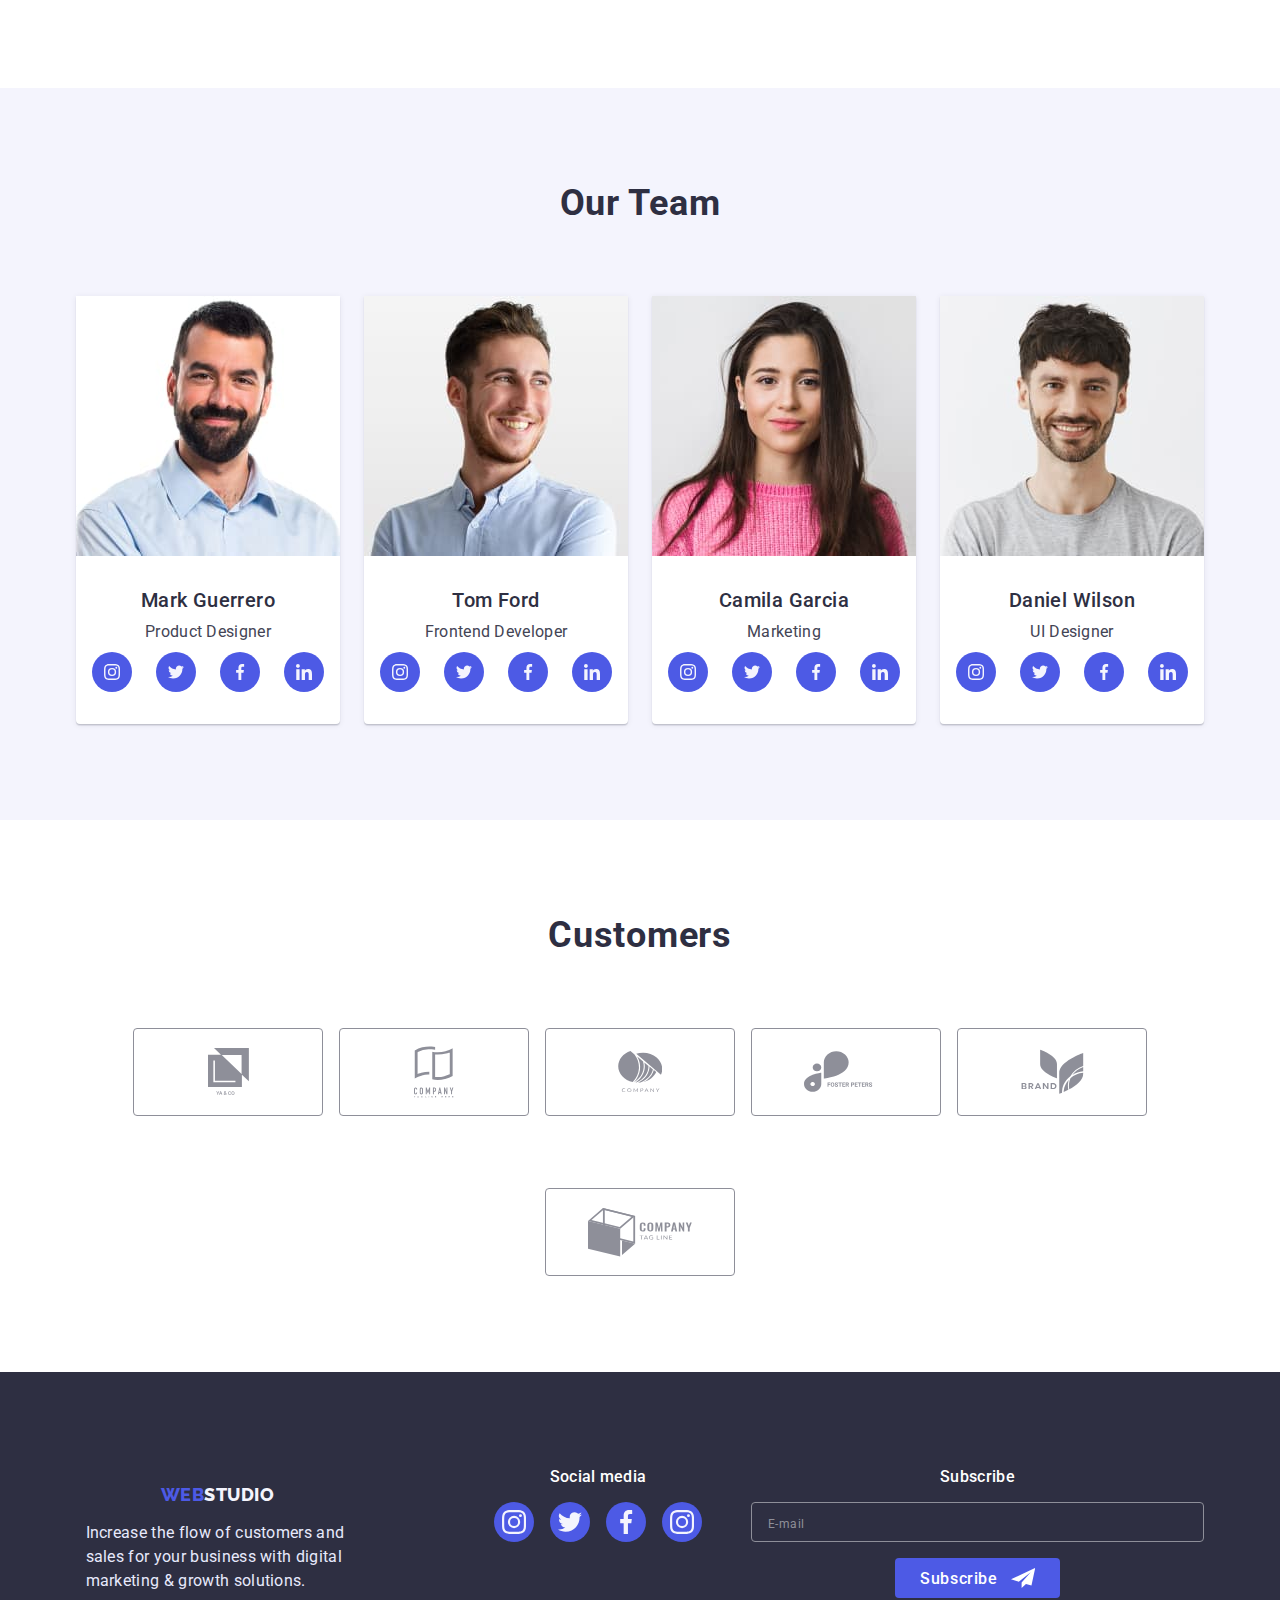
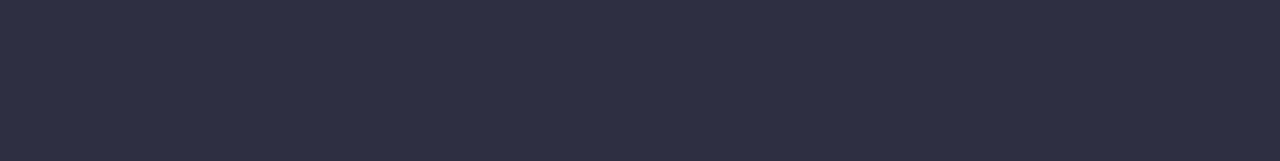
==== commit 0b62f724: "add final" ====
--- a/index.html
+++ b/index.html
@@ -19,6 +19,7 @@
       rel="stylesheet"
     />
     <link rel="stylesheet" href="./css/styles.css" />
+    <link rel="stylesheet" href="./css/media.css" />
   </head>
 
   <body>
@@ -60,6 +61,90 @@
             </li>
           </ul>
         </address>
+
+        <button type="button" class="mobile-menu-burger js-open-menu">
+          <svg class="mobile-menu-open-icon" width="32" height="22">
+            <use href="./images/icons.svg#icon-burger"></use>
+          </svg>
+        </button>
+      </div>
+      <!-- mobile-menu -->
+      <div class="mobile-menu js-menu-container">
+        <div class="container mobile-menu-container">
+          <button type="button" class="mobile-menu-close-btn js-close-menu">
+            <svg class="mobile-close-icon" width="8" height="8">
+              <use href="./images/icons.svg#icon-close-black"></use>
+            </svg>
+          </button>
+          <nav class="mobile-menu-nav">
+            <ul class="mobile-site-nav list">
+              <li class="mobile-site-nav-item">
+                <a class="link mobile-site-nav-link link" href="./index.html"
+                  >Studio</a
+                >
+              </li>
+              <li class="mobile-site-nav-item">
+                <a href="./portfolio.html" class="link mobile-site-nav-link"
+                  >Portfolio</a
+                >
+              </li>
+              <li class="mobile-site-nav-item">
+                <a href="" class="link mobile-site-nav-link contact-text"
+                  >Contacts</a
+                >
+              </li>
+            </ul>
+          </nav>
+          <address class="mobile-address-header">
+            <ul class="mobile-address-nav list">
+              <li class="mobile-address-nav-item">
+                <a class="link mobile-tel-nav-link" href="tel:+110001111111"
+                  >+11 (000) 111-11-11</a
+                >
+              </li>
+              <li class="mobile-address-nav-item">
+                <a
+                  class="link mobile-address-nav-link"
+                  href="mailto:info@devstudio.com"
+                  >info@devstudio.com</a
+                >
+              </li>
+            </ul>
+          </address>
+          <div class="mobile-menu-social-wrap">
+            <!-- <h3 class="footer-social">Social media</h3> -->
+            <ul class="mobile-menu-social-nav list">
+              <li class="mobile-menu-social-link">
+                <a href="" class="mobile-menu-nav-link mobile-menu-link">
+                  <svg class="social-nav-icon" width="24" height="24">
+                    <use href="./images/icons.svg#icon-instagram"></use>
+                  </svg>
+                </a>
+              </li>
+              <li class="footer-social-link">
+                <a href="" class="mobile-menu-nav-link mobile-menu-link">
+                  <svg class="social-nav-icon" width="24" height="24">
+                    <use href="./images/icons.svg#icon-twitter"></use>
+                  </svg>
+                </a>
+              </li>
+              <li class="mobile-menu-social-link">
+                <a href="" class="mobile-menu-nav-link mobile-menu-link">
+                  <svg class="social-nav-icon" width="24" height="24">
+                    <use href="./images/icons.svg#icon-facebook"></use>
+                  </svg>
+                </a>
+              </li>
+              <li class="mobile-menu-social-link">
+                <a href="" class="mobile-menu-nav-link mobile-menu-link">
+                  <svg class="social-nav-icon" width="24" height="24">
+                    <use href="./images/icons.svg#icon-linkedin"></use>
+                  </svg>
+                </a>
+              </li>
+            </ul>
+          </div>
+        </div>
       </div>
     </header>
     <!-- Unique page content -->
@@ -73,10 +158,8 @@
           </button>
         </div>
       </section>
-      <!-- About Our goal-->
       <section class="goal-main">
         <div class="container">
-          <!-- title will be without text-->
           <h2 class="goal-heder visually-hidden">"About Our goal"</h2>
           <ul class="goal-list list">
             <li class="goal-nav">
@@ -130,7 +213,7 @@
           </ul>
         </div>
       </section>
-      <!-- About What are we doing-->
+      <!-- About What are we doing -->
       <section class="doing-main">
         <div class="container">
           <h2 class="doing-header">What are we doing</h2>
@@ -162,13 +245,14 @@
           </ul>
         </div>
       </section>
-      <!-- About Our Team-->
+      <!-- About Our Team -->
       <section class="team-sect">
-        <div class="container">
+        <div class="container container-for-tablet">
           <h2 class="team-header">Our Team</h2>
           <ul class="team-nav list">
             <li class="team-nav-items">
               <img
+                srcset="./images/imgguerrero@2x.jpg 2x"
                 src="./images/imgguerrero.jpg"
                 alt="foto teams"
                 width="264"
@@ -214,6 +298,7 @@
             </li>
             <li class="team-nav-items">
               <img
+                srcset="./images/imgford@2x.jpg 2x"
                 src="./images/imgford.jpg"
                 alt="foto teams"
                 width="264"
@@ -259,6 +344,7 @@
             </li>
             <li class="team-nav-items">
               <img
+                srcset="./images/imggarcia@2x.jpg 2x"
                 src="./images/imggarcia.jpg"
                 alt="foto teams"
                 width="264"
@@ -304,6 +390,7 @@
             </li>
             <li class="team-nav-items">
               <img
+                srcset="./images/imgwilson@2x.jpg 2x"
                 src="./images/imgwilson.jpg"
                 alt="foto teams"
                 width="264"
@@ -446,7 +533,7 @@
             </li>
           </ul>
         </div>
-        <!-- Subscribe form -->
+        <!-- Subscribe form  -->
         <form class="subscribe-form">
           <label for="subscribe-input"
             ><span class="subscribe-title-text">Subscribe</span>
@@ -470,7 +557,6 @@
       </div>
     </footer>
     <!-- backdrop+modal -->
-    <!-- is-hidden -->
     <div class="backdrop is-hidden" data-modal>
       <div class="modal">
         <button type="button" class="modal-close-btn" data-modal-close>
@@ -478,7 +564,8 @@
             <use href="./images/icons.svg#icon-close-black"></use>
           </svg>
         </button>
-        <!--  modal-form-->
+
+        <!-- modal-form -->
         <form class="modal-form">
           <p class="modal-title-text">
             Leave your contacts and we will call you back
@@ -562,5 +649,6 @@
       </div>
     </div>
     <script src="./js/modal.js"></script>
+    <script defer src="js/mobile-menu.js"></script>
   </body>
 </html>
--- a/css/styles.css
+++ b/css/styles.css
@@ -73,169 +73,12 @@
 }
 /* container*/
 .container {
-  max-width: 1158px;
-  padding: 0 15px;
-  margin: 0 auto;
-}
-/*style header*/
-.main-header {
-  border-bottom: 1px solid #e7e9fc;
-}
-.main-wrap {
-  display: flex;
-  align-items: center;
-}
-.menu-nav {
-  display: flex;
-  align-items: center;
-}
-/* logo header*/
-
-.logo-text-first {
-  padding-top: 24px;
-  padding-bottom: 24px;
-
-  font-family: 'Raleway', sans-serif;
-  font-weight: 800;
-  font-size: 18px;
-  line-height: 1.17;
-  letter-spacing: 0.03em;
-  text-transform: uppercase;
-  color: var(--logo-text-color);
-}
-.logo-text-second {
-  font-family: 'Raleway', sans-serif;
-  font-weight: 800;
-  font-size: 18px;
-  line-height: 1.17;
-  letter-spacing: 0.03em;
-  text-transform: uppercase;
-  color: var(--title-text-color);
-}
-/* nav in header*/
-
-.site-nav {
-  display: flex;
-  margin-left: 76px;
-}
-.site-nav-item {
-  margin-right: 40px;
-}
-.site-nav .site-nav-item:last-child {
-  margin-right: 0;
-}
-.site-nav-link {
-  display: block;
-  padding-top: 24px;
-  padding-bottom: 24px;
-
-  font-weight: 500;
-  font-size: 16px;
-  line-height: 1.5;
-  letter-spacing: 0.02em;
-  color: var(--title-text-color);
-  /*  Set transition values  */
-  transition: color 250ms cubic-bezier(0.4, 0, 0.2, 1);
-}
-.site-nav .link:hover,
-.site-nav .link:focus {
-  color: var(--hover-text-color);
-}
-.line-nav {
-  position: relative;
-}
-.line-nav::after {
-  content: '';
-  position: absolute;
-  width: 100%;
-  height: 4px;
-  left: 0px;
-
-  background: var(--button-hover-color);
-  border-radius: 2px;
-  bottom: -2px;
-}
-
-/* nav address in header*/
-.address-header {
-  font-style: normal;
+  max-width: 428px;
+  padding-left: 15px;
+  padding-right: 15px;
   margin-left: auto;
-}
-.address-nav-link {
-  padding-top: 24px;
-  padding-bottom: 24px;
-
-  font-weight: 400;
-  font-size: 16px;
-  line-height: 1.5;
-  letter-spacing: 0.02em;
-  color: var(--main-text-color);
-  /*  Set transition values  */
-  transition: color 250ms cubic-bezier(0.4, 0, 0.2, 1);
-}
-.address-nav {
-  display: flex;
-}
-.address-nav .address-nav-item + .address-nav-item {
-  margin-left: 42px;
-}
-.address-nav .link:hover,
-.address-nav .link:focus {
-  color: var(--hover-text-color);
-}
-/* Hero section+button*/
-.hero-section {
-  text-align: center;
-  background-color: var(--background-hero-color);
-  padding-top: 188px;
-  padding-bottom: 188px;
-  background-image: linear-gradient(
-      rgba(46, 47, 66, 0.7),
-      rgba(46, 47, 66, 0.7)
-    ),
-    url(../images/peopleofficeopt.jpg);
-  background-size: cover;
-  max-width: 1440px;
-  margin: 0 auto;
-}
-.hero-text {
-  margin-bottom: 48px;
   margin-right: auto;
-  margin-left: auto;
-  width: 496px;
-
-  font-weight: 700;
-  font-size: 56px;
-  line-height: 1.07;
-  letter-spacing: 0.02em;
-  text-align: center;
-  color: var(--hero-text-color);
-}
-.hero-button {
-  display: inline-block;
-  border-radius: 4px;
-  padding: 16px 32px;
-  box-shadow: 0px 4px 4px rgba(0, 0, 0, 0.15);
-  border: 0;
-
-  font-family: inherit;
-  background-color: var(--button-main-color);
-  font-weight: 500;
-  font-size: 16px;
-  line-height: 1.5;
-  letter-spacing: 0.04em;
-  cursor: pointer;
-  color: var(--button-text-color);
-  /*  Set transition values  */
-  transition: background-color 250ms cubic-bezier(0.4, 0, 0.2, 1),
-    box-shadow 250ms cubic-bezier(0.4, 0, 0.2, 1);
-}
-.hero-button:hover,
-.hero-button:focus {
-  background-color: var(--button-hover-color);
-}
-/* section About Our goal*/
-/* h2 hidden*/
+}
 .visually-hidden {
   position: absolute;
   width: 1px;
@@ -248,43 +91,114 @@
   clip: rect(0 0 0 0);
   overflow: hidden;
 }
+.main-wrap {
+  display: flex;
+  align-items: center;
+  justify-content: space-between;
+}
+/* logo header*/
+.logo-text-first {
+  font-family: 'Raleway', sans-serif;
+  font-weight: 800;
+  font-size: 18px;
+  line-height: 1.17;
+  letter-spacing: 0.03em;
+  text-transform: uppercase;
+  color: var(--logo-text-color);
+}
+.logo-text-second {
+  font-family: 'Raleway', sans-serif;
+  font-weight: 800;
+  font-size: 18px;
+  line-height: 1.17;
+  letter-spacing: 0.03em;
+  text-transform: uppercase;
+  color: var(--title-text-color);
+}
+/* style Hero section+button */
+.hero-section {
+  text-align: center;
+  background-color: var(--background-hero-color);
+  padding-top: 112px;
+  padding-bottom: 112px;
+  background-image: linear-gradient(
+      rgba(46, 47, 66, 0.7),
+      rgba(46, 47, 66, 0.7)
+    ),
+    url(../images/people-office-mob.jpg);
+  background-size: cover;
+  max-width: 767px;
+  margin: 0 auto;
+}
+
+.hero-text {
+  margin-bottom: 72px;
+  margin-right: auto;
+  margin-left: auto;
+  max-width: 320px;
+
+  font-weight: 700;
+  font-size: 36px;
+  line-height: 1.11;
+  letter-spacing: 0.02em;
+  text-align: center;
+  color: var(--hero-text-color);
+}
+.hero-button {
+  display: inline-block;
+  border-radius: 4px;
+  padding: 16px 32px;
+  box-shadow: 0px 4px 4px rgba(0, 0, 0, 0.15);
+  border: 0;
+
+  font-family: inherit;
+  background-color: var(--button-main-color);
+  font-weight: 500;
+  font-size: 16px;
+  line-height: 1.5;
+  letter-spacing: 0.04em;
+  cursor: pointer;
+  color: var(--button-text-color);
+  /*  Set transition values  */
+  transition: background-color 250ms cubic-bezier(0.4, 0, 0.2, 1),
+    box-shadow 250ms cubic-bezier(0.4, 0, 0.2, 1);
+}
+.hero-button:hover,
+.hero-button:focus {
+  background-color: var(--button-hover-color);
+}
+/* style About Our goal*/
 .goal-main {
-  padding: 120px 0;
-}
-.goal-list {
-  display: flex;
-  gap: 24px;
+  padding-top: 96px;
+  padding-bottom: 96px;
 }
 .goal-nav {
-  flex-basis: calc((100%-72px) / 4);
-}
-.goal-icon {
-  display: flex;
-  justify-content: center;
-  align-items: center;
-  height: 112px;
-  margin-bottom: 8px;
-  background: var(--background-button-color);
-  border-radius: 4%;
+  margin-bottom: 72px;
+}
+.goal-nav:last-child {
+  margin-bottom: 0;
 }
 .goal-nav-item {
   margin-top: 0;
   margin-bottom: 8px;
-  font-weight: 500;
-  font-size: 20px;
-  line-height: 1.2;
-  letter-spacing: 0.02em;
+  font-weight: 700;
+  font-size: 36px;
+  line-height: 1.11;
+  letter-spacing: 0.02em;
+  text-transform: capitalize;
   color: var(--title-text-color);
+  text-align: center;
 }
 .goal-nav-text {
   margin: 0;
-  font-weight: 400;
+  font-weight: 500;
   font-size: 16px;
   line-height: 1.5;
   letter-spacing: 0.02em;
   color: var(--main-text-color);
 }
-/*  section What are we doing*/
+
+/*  style What are we doing*/
 .doing-main {
   padding: 0 0 120px 0;
 }
@@ -308,16 +222,16 @@
 .doing-nav-item {
   flex-basis: calc((100%-24 * 2) / 3);
 }
-
-/*  section Team*/
+/*  style for section Team*/
 .team-sect {
-  padding: 120px 0;
+  padding: 96px 0;
   background-color: var(--background-team-color);
 }
 .team-nav {
   display: flex;
-  /* flex-wrap: wrap; */
-  gap: 24px;
+  /* flex-direction: column; */
+  align-items: center;
+  /* gap: 24px; */
 }
 .team-header {
   margin-top: 0;
@@ -333,7 +247,6 @@
 }
 
 .team-nav-items {
-  flex-basis: calc((100%-24 * 3) / 4);
   background-color: var(--background-team-card);
   text-align: center;
   box-shadow: 0px 1px 6px rgba(46, 47, 66, 0.08),
@@ -391,13 +304,14 @@
 
 /* Customers*/
 .customers-main {
-  padding: 120px 0;
+  padding: 96px 0;
   background-color: var(--background-work-card);
 }
 .customers-list {
   display: flex;
-  /* flex-wrap: wrap; */
-  gap: 24px;
+  flex-wrap: wrap;
+  justify-content: center;
+  gap: 72px 16px;
 }
 .customers-header {
   margin-top: 0;
@@ -410,10 +324,9 @@
   text-transform: capitalize;
   text-align: center;
   color: var(--title-text-color);
-  /* outline: 1px solid red; */
 }
 .customers-link-icon {
-  width: 168px;
+  width: 190px;
   height: 88px;
   align-items: center;
   justify-content: center;
@@ -438,20 +351,27 @@
 .customers-link-icon:focus {
   border: 1px solid var(--hover-text-color);
 }
-
 /*  footer*/
 .footer-main {
-  padding-top: 100px;
-  padding-bottom: 100px;
+  padding-top: 96px;
+  padding-bottom: 96px;
   background-color: var(--background-footer-color);
 }
+.footer-wrap {
+  margin-left: auto;
+  margin-right: auto;
+}
 .footer-logo-wrap {
-  margin-right: 120px;
-}
+  max-width: 268px;
+  margin-bottom: 72px;
+  margin-right: auto;
+  margin-left: auto;
+}
+
 .footer-text-first {
-  padding-top: 24px;
-  padding-bottom: 24px;
-
+  display: block;
+  padding-top: 16px;
+  padding-bottom: 16px;
   font-family: 'Raleway', sans-serif;
   font-weight: 800;
   font-size: 18px;
@@ -459,6 +379,7 @@
   letter-spacing: 0.03em;
   text-transform: uppercase;
   color: var(--logo-text-color);
+  text-align: center;
 }
 
 .footer-text-second {
@@ -472,7 +393,6 @@
   color: var(--logo-footertext-color);
 }
 .footer-text {
-  margin-top: 16px;
   margin-bottom: 0;
   width: 264px;
 
@@ -480,15 +400,14 @@
   line-height: 1.5;
   letter-spacing: 0.02em;
   color: var(--footer-text-color);
-}
-.footer-wrap {
-  display: flex;
-  /* flex-wrap: wrap;
-  gap: 120px; */
-}
+  tab-size: -4;
+}
+
 .footer-social-wrap {
-  width: 208px;
-  margin-right: 80px;
+  max-width: 208px;
+  margin-right: auto;
+  margin-left: auto;
+  margin-bottom: 72px;
 }
 .footer-social {
   font-weight: 500;
@@ -496,6 +415,7 @@
   /* line-height: 1.5px; */
   letter-spacing: 0.02em;
   color: var(--button-text-color);
+  text-align: center;
 }
 .footer-social-nav {
   display: flex;
@@ -506,6 +426,79 @@
 .footer-link:hover,
 .footer-link:focus {
   background-color: var(--footer-social-color);
+}
+/* subscribe-form */
+.subscribe-form-wrap {
+  display: flex;
+  flex-direction: column;
+  gap: 16px;
+}
+.subscribe-form {
+  width: 100%;
+  margin-right: auto;
+  margin-left: auto;
+}
+.subscribe-title-text {
+  display: block;
+  font-weight: 500;
+  font-size: 16px;
+  /* line-height: 1.5; */
+  letter-spacing: 0.02em;
+  color: var(--button-text-color);
+  margin-bottom: 16px;
+  text-align: center;
+}
+
+.subscribe-footer-input {
+  width: 100%;
+  height: 40px;
+  border: 1px solid #8e8f99;
+  border-radius: 4px;
+  outline: none;
+  font-size: 16px;
+  color: #8e8f99;
+  padding-left: 16px;
+  background-color: transparent;
+}
+.subscribe-footer-input::placeholder {
+  font-weight: 400;
+  font-size: 12px;
+  line-height: 2;
+  letter-spacing: 0.04em;
+  color: #8e8f99;
+}
+.subscribe-btn {
+  justify-content: center;
+  align-items: center;
+  margin: 0 auto;
+  padding: 8px 64px 8px 24px;
+  max-width: 165px;
+  height: 40px;
+  background-color: var(--button-main-color);
+  border-radius: 4px;
+  border: 1px solid transparent;
+  color: var(--button-text-color);
+  font-weight: 500;
+  font-size: 16px;
+  line-height: 1.5;
+  align-items: center;
+  text-align: center;
+  letter-spacing: 0.04em;
+  cursor: pointer;
+  position: relative;
+  /*  Set transition values  */
+  transition: background-color 250ms cubic-bezier(0.4, 0, 0.2, 1);
+}
+.subscribe-btn:hover,
+.subscribe-btn:focus {
+  background-color: var(--button-hover-color);
+}
+.subscribe-button-icon {
+  position: absolute;
+  right: 24px;
+  top: 50%;
+  transform: translateY(-50%);
+  fill: var(--button-text-color);
 }
 /* modal window */
 .backdrop {
@@ -518,15 +511,14 @@
   transition: visibility 350ms linear, opacity 350ms linear;
 }
 .modal {
-  position: absolute;
-  width: 408px;
+  position: fixed;
+  max-width: 392px;
+  width: 90vw;
   min-height: 576px;
-  top: 88px;
   background: var(--modalwindow-color);
   box-shadow: 0px 1px 1px rgba(0, 0, 0, 0.14), 0px 1px 3px rgba(0, 0, 0, 0.12),
     0px 2px 1px rgba(0, 0, 0, 0.2);
   border-radius: 4px;
-  position: absolute;
   top: 50%;
   left: 50%;
   padding: 72px 24px 24px 24px;
@@ -717,177 +709,3 @@
 .modal-form-check-desk a:focus {
   text-decoration: underline;
 }
-/* subscribe-form */
-.subscribe-form-wrap {
-  display: flex;
-  gap: 24px;
-}
-.subscribe-form {
-  /* min-width: 453px; */
-}
-.subscribe-title-text {
-  display: inline-block;
-  font-weight: 500;
-  font-size: 16px;
-  /* line-height: 1.5; */
-  letter-spacing: 0.02em;
-  color: var(--button-text-color);
-  margin-bottom: 16px;
-}
-
-.subscribe-footer-input {
-  width: 264px;
-  height: 40px;
-  border: 1px solid #ffffff;
-  filter: drop-shadow(0px 4px 4px rgba(0, 0, 0, 0.15));
-  border-radius: 4px;
-  outline: none;
-  font-size: 16px;
-  color: var(--button-text-color);
-  padding-left: 16px;
-  background-color: transparent;
-}
-.subscribe-footer-input::placeholder {
-  font-weight: 400;
-  font-size: 12px;
-  line-height: 2;
-  letter-spacing: 0.04em;
-  color: var(--hero-text-color);
-}
-.subscribe-btn {
-  justify-content: center;
-  align-items: center;
-  padding: 8px 64px 8px 24px;
-  min-width: 165px;
-  height: 40px;
-  background-color: var(--button-main-color);
-  border-radius: 4px;
-  border: 1px solid transparent;
-  color: var(--button-text-color);
-  font-weight: 500;
-  font-size: 16px;
-  line-height: 1.5;
-  align-items: center;
-  text-align: center;
-  letter-spacing: 0.04em;
-  cursor: pointer;
-  position: relative;
-  /*  Set transition values  */
-  transition: background-color 250ms cubic-bezier(0.4, 0, 0.2, 1);
-}
-.subscribe-btn:hover,
-.subscribe-btn:focus {
-  background-color: var(--button-hover-color);
-}
-.subscribe-button-icon {
-  position: absolute;
-  right: 24px;
-  top: 50%;
-  transform: translateY(-50%);
-  fill: var(--button-text-color);
-}
-
-/* style for PORTFOLIO page*/
-/* filter/radio+buttons-*/
-.main-portfolio {
-  padding: 96px 0px 120px 0px;
-}
-.filter-btn-list {
-  margin-bottom: 72px;
-  justify-content: center;
-  display: flex;
-  gap: 24px;
-}
-.filter-btn-text {
-  display: inline-block;
-  border-radius: 4px;
-  padding: 12px 24px;
-
-  font-family: inherit;
-  background-color: var(--background-button-color);
-  font-weight: 500;
-  font-size: 16px;
-  line-height: 1.5;
-  letter-spacing: 0.04em;
-  border: transparent;
-  cursor: pointer;
-  color: var(--button-main-color);
-  /*  Set transition values  */
-  transition: color 250ms cubic-bezier(0.4, 0, 0.2, 1),
-    background-color 250ms cubic-bezier(0.4, 0, 0.2, 1),
-    box-shadow 250ms cubic-bezier(0.4, 0, 0.2, 1);
-}
-.filter-btn-text:hover,
-.filter-btn-text:focus {
-  color: var(--button-text-color);
-  background-color: var(--button-hover-color);
-  box-shadow: 0px 4px 4px rgba(0, 0, 0, 0.15);
-  border-radius: 4px;
-}
-/* --Work types-*/
-.work-list {
-  display: flex;
-  flex-wrap: wrap;
-  gap: 48px 24px;
-}
-.work-type {
-  flex-basis: calc(100% / 3-24px);
-  background-color: var(--background-work-card);
-}
-.work-type-div {
-  padding: 32px 16px;
-  border: 1px solid #e7e9fc;
-  border-top: none;
-}
-.work-type-name {
-  margin-bottom: 8px;
-  font-weight: 500;
-  font-size: 20px;
-  line-height: 1.2;
-  letter-spacing: 0.02em;
-  color: var(--title-text-color);
-}
-.work-type-text {
-  font-size: 16px;
-  line-height: 1.5;
-  letter-spacing: 0.02em;
-  color: var(--main-text-color);
-}
-.work-link {
-  display: block;
-  /*  Set transition values  */
-  transition-property: box-shadow;
-  transition-duration: 250ms;
-  transition-timing-function: cubic-bezier(0.4, 0, 0.2, 1);
-}
-.work-link:hover,
-.work-link:focus {
-  box-shadow: 0px 1px 6px rgba(46, 47, 66, 0.08),
-    0px 1px 1px rgba(46, 47, 66, 0.16), 0px 2px 1px rgba(46, 47, 66, 0.08);
-}
-.work-link:hover .work-text-cover,
-.work-link:focus .work-text-cover {
-  transform: translateY(0);
-}
-
-.work-wrap-cover {
-  position: relative;
-  overflow: hidden;
-}
-.work-text-cover {
-  position: absolute;
-  top: 0;
-  font-size: 16px;
-  line-height: 1.5;
-  letter-spacing: 0.02em;
-  color: var(--background-team-color);
-  background-color: var(--social-background-color);
-  padding: 40px 32px;
-  height: 100%;
-  /*  Set transition values  */
-  transform: translateY(100%);
-  transition-property: transform;
-  transition-duration: 250ms;
-  transition-timing-function: cubic-bezier(0.4, 0, 0.2, 1);
-  overflow: auto;
-}
--- a/css/media.css
+++ b/css/media.css
@@ -0,0 +1,486 @@
+/* used style for mobile*/
+@media screen and (min-width: 480px) {
+  .container {
+    max-width: 480px;
+    margin-left: auto;
+    margin-right: auto;
+  }
+}
+@media screen and (max-width: 767px) {
+  .site-nav {
+    display: none;
+  }
+  .address-header {
+    display: none;
+  }
+  .main-header {
+    padding-top: 24px;
+    padding-bottom: 24px;
+  }
+  .mobile-menu-burger {
+    border: none;
+    padding: 0;
+    background: transparent;
+    height: 22px;
+    cursor: pointer;
+  }
+  .mobile-menu-open-icon {
+    stroke: var(--title-text-color);
+  }
+  .mobile-menu {
+    position: fixed;
+    z-index: 999;
+    width: 100%;
+    height: 100%;
+    /* width: 100vw;
+    height: 100vw; */
+    /* overflow-y: scroll; */
+    max-height: 796px;
+    top: 0;
+    left: 0;
+    background-color: var(--background-work-card);
+    box-shadow: 0px 2px 1px 100vmax rgba(46, 47, 66, 0.08),
+      0px 1px 1px rgba(46, 47, 66, 0.16), 0px 1px 6px rgba(46, 47, 66, 0.08);
+    opacity: 0;
+    visibility: hidden;
+    pointer-events: none;
+    transition: opacity 500ms, visibility 500ms;
+  }
+  .mobile-menu.is-open {
+    opacity: 1;
+    visibility: visible;
+    pointer-events: auto;
+  }
+
+  .mobile-menu-container {
+    position: relative;
+    padding-top: 80px;
+    padding-bottom: 40px;
+    padding-left: 40px;
+    padding-right: 35px;
+  }
+  .mobile-menu-close-btn {
+    width: 24px;
+    height: 24px;
+    border: 1px solid rgba(46, 47, 66, 0.1);
+    border-radius: 50%;
+    background-color: rgba(231, 233, 252, 0.1);
+    position: absolute;
+    display: flex;
+    justify-content: center;
+    align-items: center;
+    padding: 0;
+    top: 23px;
+    right: 19px;
+    cursor: pointer;
+    /*  Set transition values  */
+    transition: background-color 250ms cubic-bezier(0.4, 0, 0.2, 1),
+      color 250ms cubic-bezier(0.4, 0, 0.2, 1);
+  }
+  .mobile-close-icon {
+    fill: var(--background-hero-color);
+  }
+
+  .mobile-close-btn:hover {
+    background-color: var(--social-background-hover);
+    color: var(--modal-close-active);
+  }
+  .mobile-menu-nav {
+    margin-bottom: 284px;
+  }
+  .mobile-site-nav {
+    display: flex;
+    flex-direction: column;
+    gap: 40px;
+    margin-bottom: auto;
+  }
+  .mobile-site-nav-link {
+    font-weight: 700;
+    font-size: 36px;
+    line-height: 1.11;
+    letter-spacing: 0.02em;
+    text-transform: capitalize;
+    color: var(--title-text-color);
+    transition: color 250ms cubic-bezier(0.4, 0, 0.2, 1);
+  }
+  .mobile-site-nav-link .link:hover,
+  .mobile-site-nav-link .link:focus {
+    color: var(--hover-text-color);
+  }
+
+  .mobile-address-nav {
+    font-style: normal;
+    max-width: 353px;
+  }
+  .mobile-address-nav-item {
+    display: block;
+  }
+  .mobile-tel-nav-link {
+    font-weight: 700;
+    font-size: calc(
+      min(36px, 25px + (36 - 25) * ((100vw - 320px) / (428 - 320)))
+    );
+    line-height: 1.11;
+    letter-spacing: 0.02em;
+    text-transform: capitalize;
+    color: var(--button-main-color);
+    transition: color 250ms cubic-bezier(0.4, 0, 0.2, 1);
+  }
+  .contact-text {
+    color: var(--button-hover-color);
+  }
+
+  .mobile-address-nav-link {
+    display: block;
+    font-weight: 500;
+    font-size: 20px;
+    line-height: 1.2;
+    letter-spacing: 0.02em;
+    color: var(--main-text-color);
+    margin-top: 40px;
+    margin-bottom: 48px;
+  }
+  /* mobile-menu-social */
+  .mobile-menu-social-wrap {
+    width: 100%;
+    margin-right: 80px;
+  }
+  .mobile-menu-social-nav {
+    display: flex;
+    flex-wrap: wrap;
+    max-width: 328px;
+    align-content: center;
+    justify-content: space-between;
+  }
+  .mobile-menu-nav-link {
+    display: flex;
+    justify-content: center;
+    align-items: center;
+    width: 40px;
+    height: 40px;
+    border-radius: 50%;
+    border-color: transparent;
+    background-color: var(--social-background-color);
+    /*  Set transition values  */
+    transition: background-color 250ms cubic-bezier(0.4, 0, 0.2, 1);
+  }
+  .mobile-menu-nav-link:hover,
+  .mobile-menu-nav-link:focus {
+    background-color: var(--social-background-hover);
+  }
+  .social-nav-icon {
+    fill: var(--social-icon-color);
+  }
+  /*  section Team*/
+  .team-nav {
+    flex-direction: column;
+    align-items: center;
+  }
+}
+
+@media screen and (min-device-pixel-ratio: 2) and (max-width: 767px),
+  screen and (min-resolution: 192dpi) and (max-width: 767px),
+  screen and (min-resolution: 2dppx) and (max-width: 767px) {
+  .hero-section {
+    background-image: linear-gradient(
+        rgba(46, 47, 66, 0.7),
+        rgba(46, 47, 66, 0.7)
+      ),
+      url(../images/people-office-mob@2x.jpg);
+  }
+}
+/* used style for tablet*/
+@media screen and (min-width: 768px) {
+  .container {
+    max-width: 768px;
+  }
+  .mobile-menu {
+    display: none;
+  }
+  .mobile-menu-burger {
+    display: none;
+  }
+
+  .menu-nav {
+    display: flex;
+    align-items: center;
+  }
+
+  /* nav in header*/
+  .site-nav {
+    display: flex;
+    margin-left: 120px;
+  }
+  .site-nav-item {
+    margin-right: 40px;
+  }
+  .site-nav .site-nav-item:last-child {
+    margin-right: 0;
+  }
+
+  .site-nav-link {
+    display: block;
+    padding-top: 24px;
+    padding-bottom: 24px;
+
+    font-weight: 500;
+    font-size: 16px;
+    line-height: 1.5;
+    letter-spacing: 0.02em;
+    color: var(--title-text-color);
+    transition: color 250ms cubic-bezier(0.4, 0, 0.2, 1);
+  }
+  .site-nav .link:hover,
+  .site-nav .link:focus {
+    color: var(--hover-text-color);
+  }
+  .line-nav {
+    position: relative;
+  }
+  .line-nav::after {
+    content: '';
+    position: absolute;
+    width: 100%;
+    height: 4px;
+    left: 0px;
+
+    background: var(--button-hover-color);
+    border-radius: 2px;
+    bottom: -2px;
+  }
+  /* nav address in header*/
+  .address-header {
+    font-style: normal;
+    margin-left: auto;
+    margin-right: 0;
+  }
+  .address-nav-link {
+    font-weight: 400;
+    font-size: 12px;
+    line-height: 1.17;
+    letter-spacing: 0.04em;
+    color: var(--main-text-color);
+    transition: color 250ms cubic-bezier(0.4, 0, 0.2, 1);
+  }
+  .address-nav {
+    display: block;
+  }
+  .address-nav-item:first-child {
+    margin-bottom: 12px;
+  }
+
+  .address-nav .link:hover,
+  .address-nav .link:focus {
+    color: var(--hover-text-color);
+  }
+  /* style Hero section+button */
+  .hero-section {
+    background-image: linear-gradient(
+        rgba(46, 47, 66, 0.7),
+        rgba(46, 47, 66, 0.7)
+      ),
+      url(../images/people-office-tab.jpg);
+    max-width: 1199px;
+  }
+  .hero-text {
+    margin-bottom: 36px;
+    max-width: 496px;
+    font-size: 56px;
+    line-height: 1.07;
+  }
+  /* section About Our goal*/
+  .goal-list {
+    display: flex;
+    flex-wrap: wrap;
+    justify-content: space-between;
+    gap: 72px 24px;
+  }
+  .goal-nav {
+    max-width: 356px;
+    margin-bottom: 0;
+  }
+  .goal-nav-item {
+    text-align: left;
+  }
+
+  /*  section Team*/
+  .container-for-tablet {
+    max-width: 552px;
+    padding-left: 0px;
+    padding-right: 0px;
+    margin-left: auto;
+    margin-right: auto;
+  }
+  .team-nav {
+    flex-wrap: wrap;
+    justify-content: center;
+    gap: 64px 24px;
+  }
+}
+@media screen and (min-device-pixel-ratio: 2) and (min-width: 768px),
+  screen and (min-resolution: 192dpi) and (min-width: 768px),
+  screen and (min-resolution: 2dppx) and (min-width: 768px) {
+  .hero-section {
+    background-image: linear-gradient(
+        rgba(46, 47, 66, 0.7),
+        rgba(46, 47, 66, 0.7)
+      ),
+      url(../images/people-office-tab@2x.jpg);
+  }
+  /* Customers*/
+
+  .customers-list {
+    gap: 72px 24px;
+  }
+  .customers-link-icon {
+    width: 168px;
+  }
+  /* footer+subscribe-form */
+  .footer-wrap {
+    display: flex;
+    flex-wrap: wrap;
+    gap: 72px 24px;
+    padding-left: 108px;
+  }
+
+  .footer-text-first {
+    display: block;
+    padding-top: 0px;
+    margin-left: 0px;
+    text-align: left;
+  }
+  .footer-logo-wrap {
+    width: 268px;
+    margin: 0;
+  }
+  .footer-social-wrap {
+    margin: 0;
+  }
+  /* subscribe-form */
+  .subscribe-form-wrap {
+    display: flex;
+    flex-direction: row;
+    gap: 24px;
+  }
+  .footer-social {
+    text-align: left;
+  }
+  .subscribe-title-text {
+    text-align: start;
+  }
+  .subscribe-footer-input {
+    width: 264px;
+  }
+  .subscribe-btn {
+    margin-left: 0;
+  }
+  .modal {
+    max-width: none;
+    width: 408px;
+  }
+}
+/* used style for desktop*/
+@media screen and (min-width: 1200px) {
+  .container {
+    max-width: 1158px;
+  }
+  .site-nav {
+    margin-left: 76px;
+  }
+  .address-header {
+    display: flex;
+  }
+  .address-nav {
+    display: flex;
+  }
+  .address-nav-item:first-child {
+    margin-bottom: 0;
+    margin-right: 40px;
+  }
+  .address-nav-link {
+    font-size: 16px;
+    line-height: 1.5;
+    letter-spacing: 0.02em;
+  }
+  /* style Hero section+button */
+  .hero-section {
+    padding-top: 190px;
+    padding-bottom: 190px;
+    background-image: linear-gradient(
+        rgba(46, 47, 66, 0.7),
+        rgba(46, 47, 66, 0.7)
+      ),
+      url(../images/peopleofficeopt.jpg);
+    max-width: 1440px;
+  }
+  .hero-text {
+    margin-bottom: 64px;
+  }
+  /* section About Our goal*/
+
+  .goal-main {
+    padding: 120px 0;
+  }
+  .goal-list {
+    flex-wrap: nowrap;
+    justify-content: flex-start;
+    gap: 24px;
+  }
+  .goal-nav {
+    flex-basis: calc((100%-72px) / 4);
+  }
+  .goal-icon {
+    display: flex;
+    justify-content: center;
+    align-items: center;
+    height: 112px;
+    margin-bottom: 8px;
+    background: var(--background-button-color);
+    border-radius: 4%;
+  }
+  .goal-nav-item {
+    font-weight: 500;
+    font-size: 20px;
+    line-height: 1.2;
+  }
+  .goal-nav-text {
+    margin: 0;
+    font-weight: 400;
+  }
+  /* footer+subscribe-form */
+  .footer-wrap {
+    display: flex;
+    justify-content: space-between;
+    flex-wrap: wrap;
+    gap: 0;
+    padding-left: 0;
+  }
+  .subscribe-form {
+    width: 453px;
+    margin-right: 0;
+    margin-left: auto;
+  }
+  .footer-logo-wrap {
+    margin-right: 120px;
+  }
+}
+@media screen and (max-width: 1199px) {
+  .doing-main {
+    display: none;
+  }
+  .goal-icon {
+    display: none;
+  }
+}
+
+@media screen and (min-device-pixel-ratio: 2) and (min-width: 1200px),
+  screen and (min-resolution: 192dpi) and (min-width: 1200px),
+  screen and (min-resolution: 2dppx) and (min-width: 1200px) {
+  .hero-section {
+    background-image: linear-gradient(
+        rgba(46, 47, 66, 0.7),
+        rgba(46, 47, 66, 0.7)
+      ),
+      url(../images/peopleofficeopt@2x.jpg);
+  }
+}
